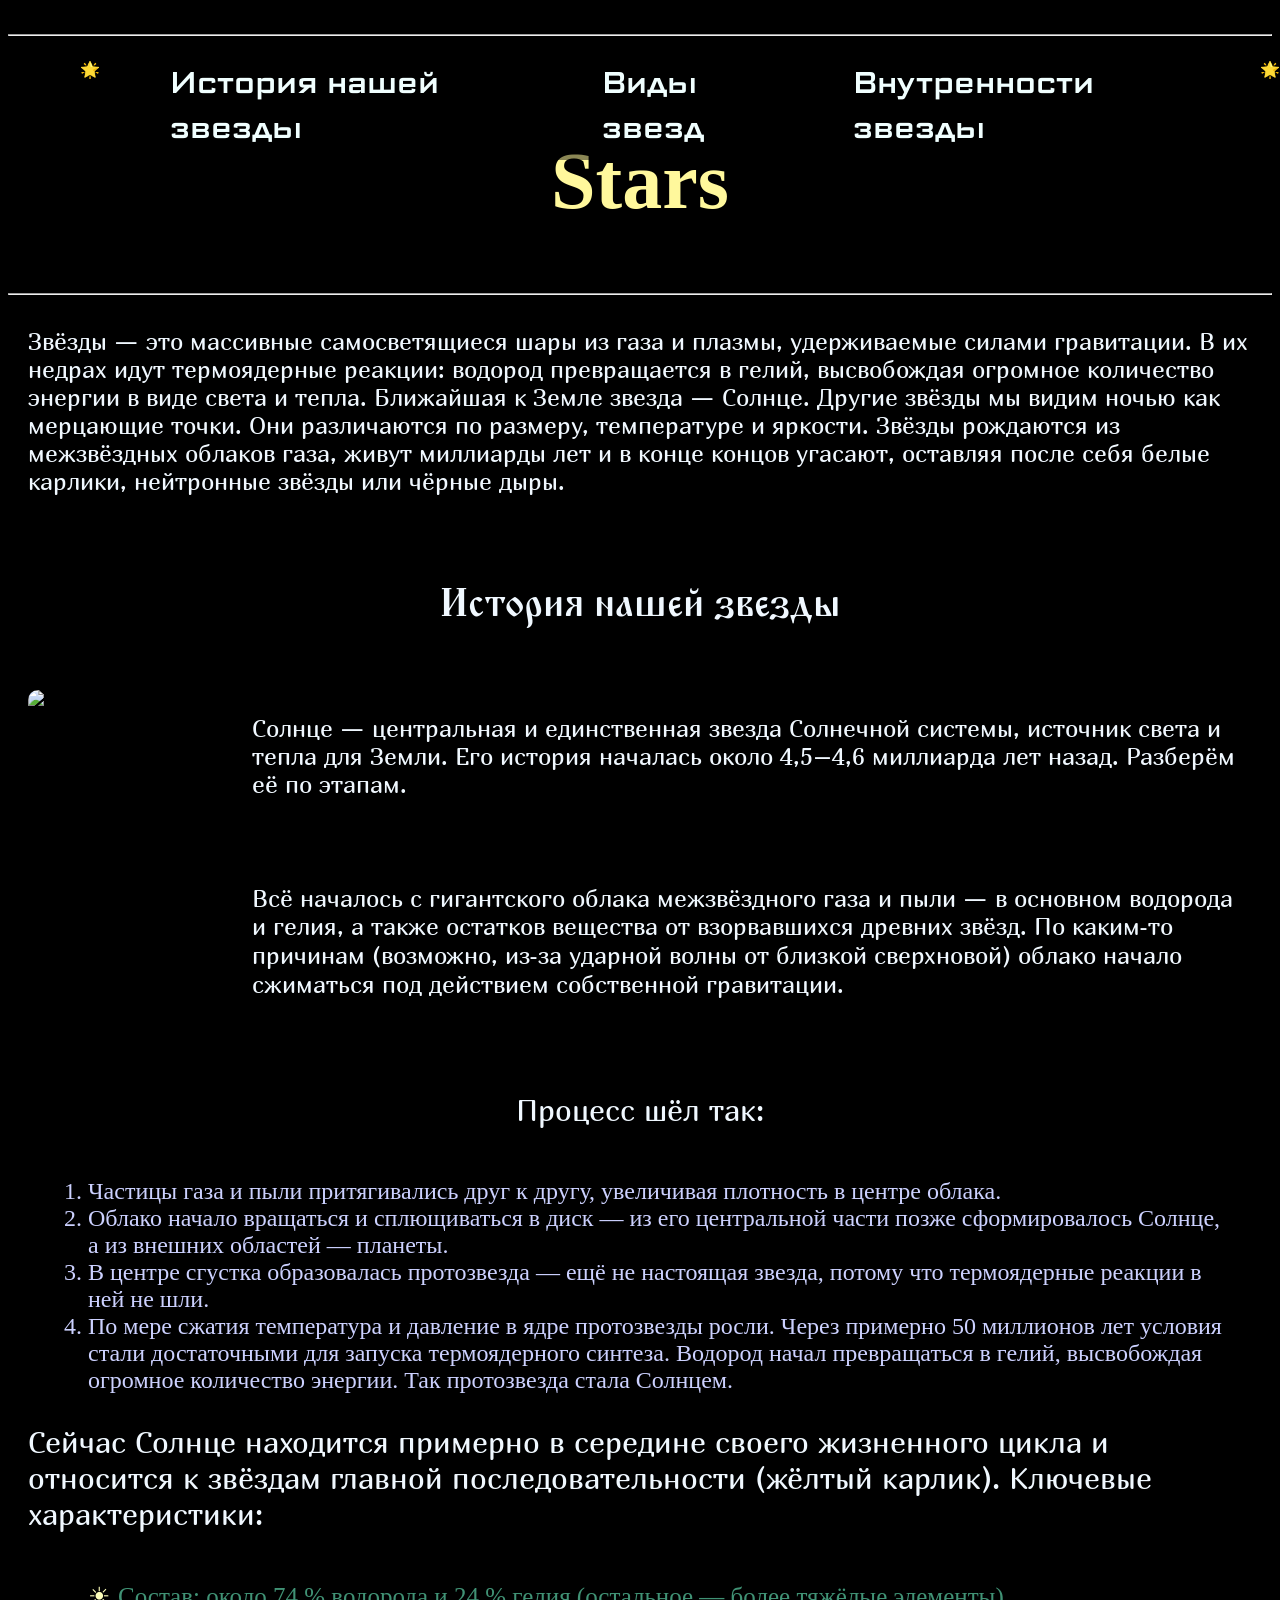
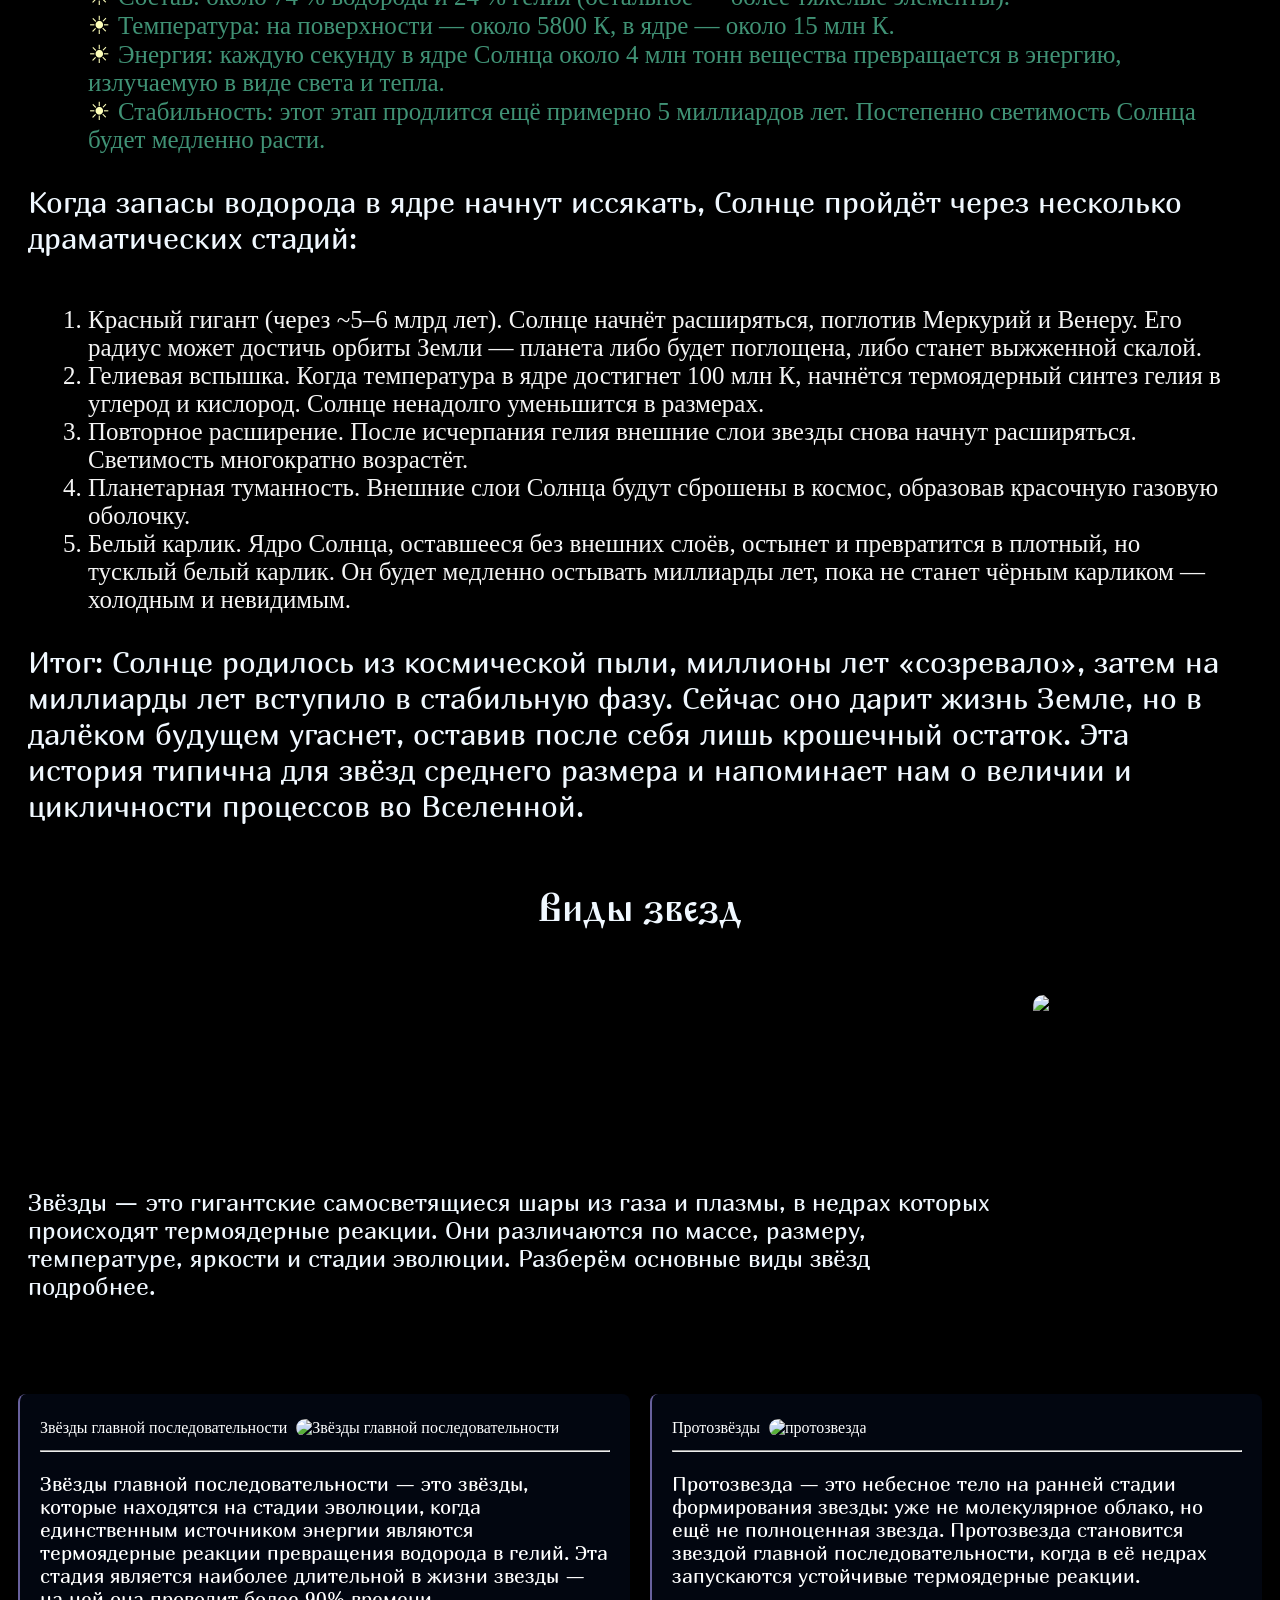
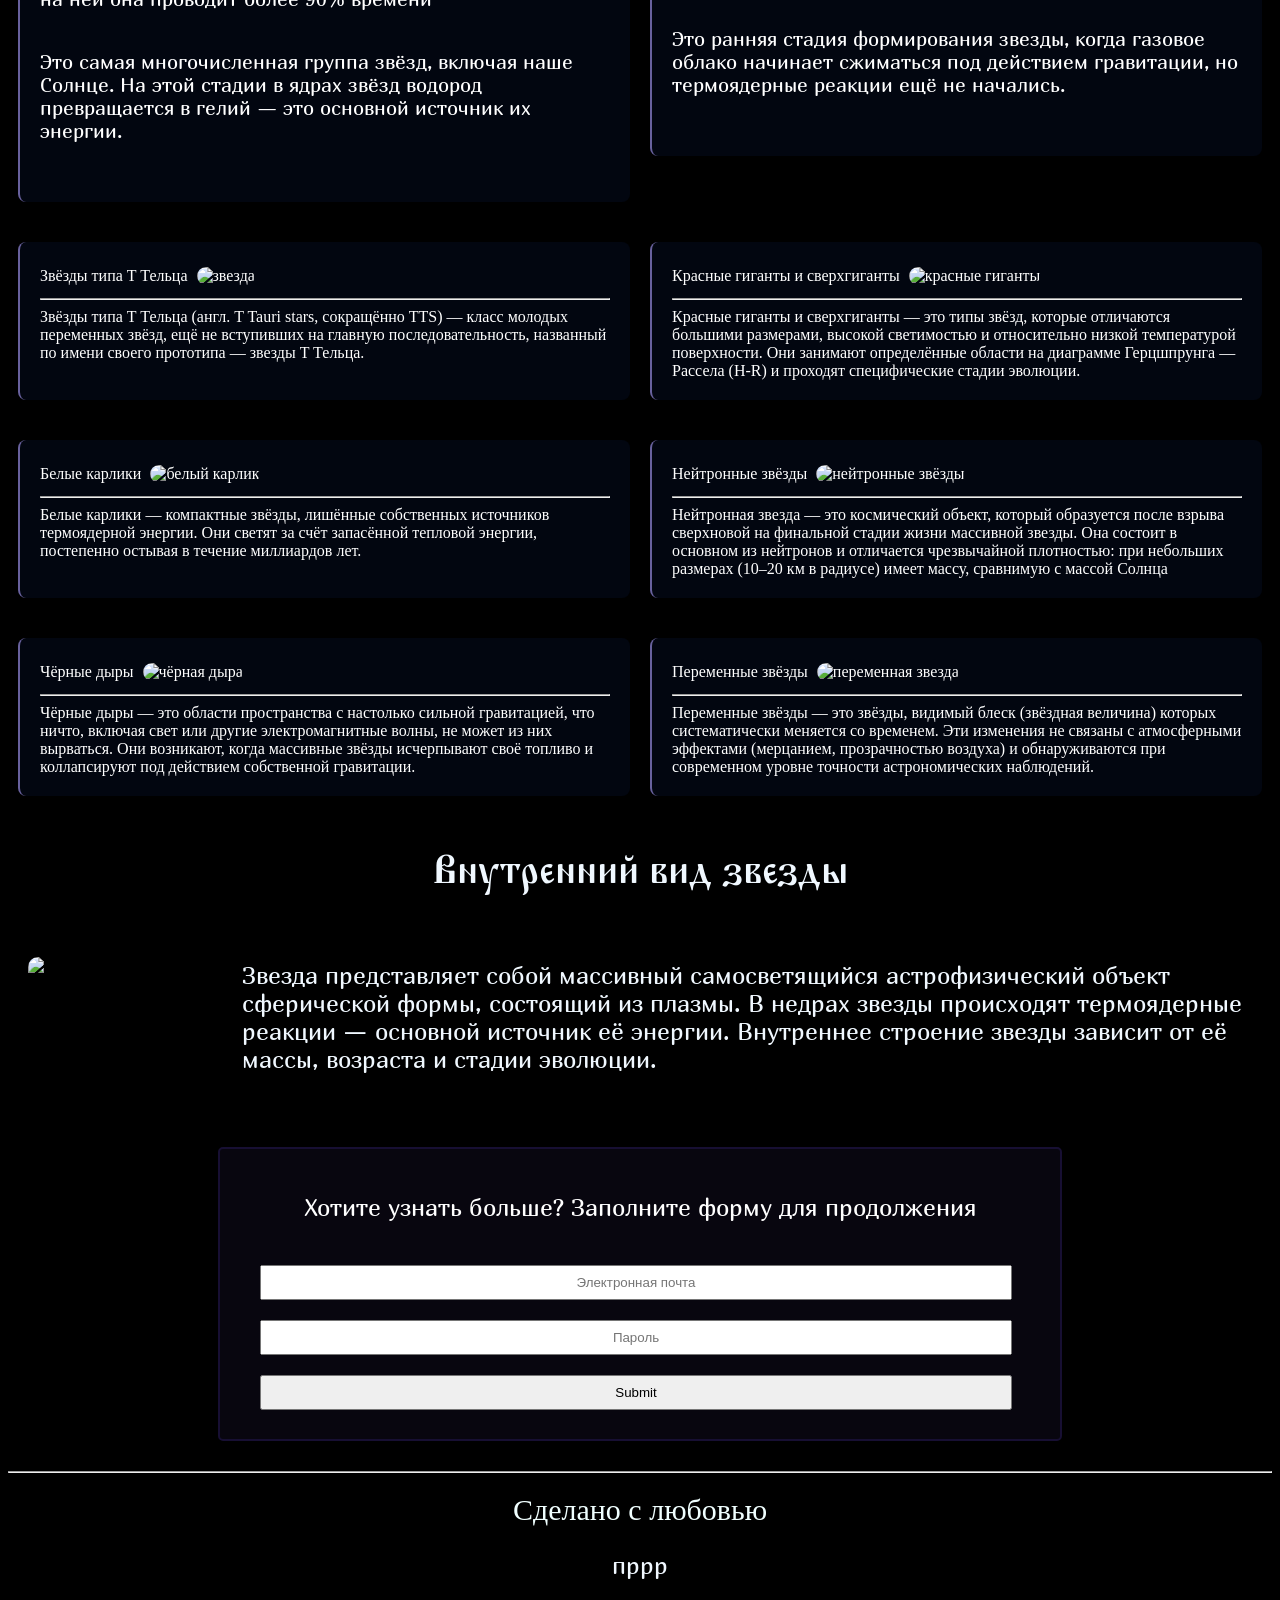
==== index.html @ 6078e0d6 "Add files via upload" ====
<!DOCTYPE html>
<html lang="en">
<head>
    <meta charset="UTF-8">
    <meta name="viewport" content="width=device-width, initial-scale=1.0">
    <title>Stars</title>
    <link rel="stylesheet" href="style.css">
</head>
<body>
    <canvas id="stars"></canvas> /*создание фона(графика)*/
    <header>
            
            <div>
                
                
                <nav>
                <ul class="ul">
                    <li class="kl">
                      <a href="#history">История нашей звезды</a>
                    </li>
                    <li class="kl">
                        <a href="#vidi">Виды звезд</a>
                    </li>
                    <li class="kl">
                         <a href="#vnitru">Внутренности звезды</a>
                    </li>
                </ul>
                </nav>

            </div>
            
            <hr>

        </header>

    <main>
        <h2>Stars</h2>
        <hr>

        <div class="qwe">
            <p>Звёзды — это массивные самосветящиеся шары из газа и плазмы, удерживаемые силами гравитации. В их недрах идут термоядерные реакции: водород превращается в гелий, высвобождая огромное количество энергии в виде света и тепла. Ближайшая к Земле звезда — Солнце. Другие звёзды мы видим ночью как мерцающие точки. Они различаются по размеру, температуре и яркости. Звёзды рождаются из межзвёздных облаков газа, живут миллиарды лет и в конце концов угасают, оставляя после себя белые карлики, нейтронные звёзды или чёрные дыры.

            </p>
        </div>
        <h3 id="history">История нашей звезды</h3>
        <section >
            
                <img class="immg" src="C:\Users\Nastya_R\OneDrive\Desktop\.vscode\html444\15.05.2026\HhCAy1S5aWrT5e75SsNeDAeFYhlKkajiqe4t4muRTNCoE-Ly6YGvQNkZab-iYZTN1pRWCbXhPPBl9dnaajM_gAIA.jpg" alt="история звезды">
            <div class="vv">
                <p >Солнце — центральная и единственная звезда Солнечной системы, источник света и тепла для Земли. Его история началась около 4,5–4,6 миллиарда лет назад. Разберём её по этапам.</p> 
            <br>
                <p>
                Всё началось с гигантского облака межзвёздного газа и пыли — в основном водорода и гелия, а также остатков вещества от взорвавшихся древних звёзд. По каким‑то причинам (возможно, из‑за ударной волны от близкой сверхновой) облако начало сжиматься под действием собственной гравитации.
            </p>
            </div>
                 
    </div>
            
            
        </section>
        
         <p class="text">Процесс шёл так:</p>
        <div class="bot">
       
        <ol class="bot">
            <li>Частицы газа и пыли притягивались друг к другу, увеличивая плотность в центре облака.</li>
            <li>Облако начало вращаться и сплющиваться в диск — из его центральной части позже сформировалось Солнце, а из внешних областей — планеты.</li>
            <li>В центре сгустка образовалась протозвезда — ещё не настоящая звезда, потому что термоядерные реакции в ней не шли.</li>
            <li>По мере сжатия температура и давление в ядре протозвезды росли. Через примерно 50 миллионов лет условия стали достаточными для запуска термоядерного синтеза. Водород начал превращаться в гелий, высвобождая огромное количество энергии. Так протозвезда стала Солнцем.</li>
        </ol>
        
        </div>
        <div class="ot">
            <p class="text">
            Сейчас Солнце находится примерно в середине своего жизненного цикла и относится к звёздам главной последовательности (жёлтый карлик). Ключевые характеристики:
        </p>
        <ol class="ot">
            <li class="cx">Состав: около 74 % водорода и 24 % гелия (остальное — более тяжёлые элементы).</li>
            <li class="cx">Температура: на поверхности — около 5800 К, в ядре — около 15 млн К.</li>
            <li class="cx">Энергия: каждую секунду в ядре Солнца около 4 млн тонн вещества превращается в энергию, излучаемую в виде света и тепла.</li>
            <li class="cx">Стабильность: этот этап продлится ещё примерно 5 миллиардов лет. Постепенно светимость Солнца будет медленно расти.</li>
        </ol>
        </div>
        <div class="bot">
            <p class="text">Когда запасы водорода в ядре начнут иссякать, Солнце пройдёт через несколько драматических стадий:</p>
            <ol class="vvq">
                <li>Красный гигант (через ~5–6 млрд лет). Солнце начнёт расширяться, поглотив Меркурий и Венеру. Его радиус может достичь орбиты Земли — планета либо будет поглощена, либо станет выжженной скалой.</li>
                <li>Гелиевая вспышка. Когда температура в ядре достигнет 100 млн К, начнётся термоядерный синтез гелия в углерод и кислород. Солнце ненадолго уменьшится в размерах.</li>
                <li>Повторное расширение. После исчерпания гелия внешние слои звезды снова начнут расширяться. Светимость многократно возрастёт.</li>
                <li>Планетарная туманность. Внешние слои Солнца будут сброшены в космос, образовав красочную газовую оболочку.</li>
                <li>Белый карлик. Ядро Солнца, оставшееся без внешних слоёв, остынет и превратится в плотный, но тусклый белый карлик. Он будет медленно остывать миллиарды лет, пока не станет чёрным карликом — холодным и невидимым.</li>
            </ol>
            <p class="text">
                Итог: Солнце родилось из космической пыли, миллионы лет «созревало», затем на миллиарды лет вступило в стабильную фазу. Сейчас оно дарит жизнь Земле, но в далёком будущем угаснет, оставив после себя лишь крошечный остаток. Эта история типична для звёзд среднего размера и напоминает нам о величии и цикличности процессов во Вселенной.


            </p>
        </div>


        <h3 id="vidi">Виды звезд</h3>
       <section class="vidi">
            
            
            <img class="immg" src="C:\Users\Nastya_R\OneDrive\Desktop\.vscode\html444\15.05.2026\st-cwGMs-y8lwxAkReZ5l7MgXN73DmB_UHMWxn1ynZtU_pWa02-79vNBhhojcEEcJgRnqFVhazSw2-3B9vxQGWKD.jpg" alt="Виды звезд">
            <div class="vv">
            <p class="text2">
                Звёзды — это гигантские самосветящиеся шары из газа и плазмы, в недрах которых происходят термоядерные реакции. Они различаются по массе, размеру, температуре, яркости и стадии эволюции. Разберём основные виды звёзд подробнее.
            </p>
            </div>

       </section>
       <div>
        <div class="cards-container1">
    
        <div class="card1">
            Звёзды главной последовательности
            <img class="newimg" src="C:\Users\Nastya_R\OneDrive\Desktop\.vscode\html444\15.05.2026\_jFVwFk_FoMHQPAwfWNSrD5jE-RiOVs38egLt9uvmN2_lkDOd2melkweviQ5ipuPYYGZ6PzoWhEr7eBJ7XUIlQDN.jpg" alt="Звёзды главной последовательности">
            <br> <hr>
            <p class="car">Звёзды главной последовательности — это звёзды, которые находятся на стадии эволюции, когда единственным источником энергии являются термоядерные реакции превращения водорода в гелий. Эта стадия является наиболее длительной в жизни звезды — на ней она проводит более 90% времени</p>
            <p class="car">Это самая многочисленная группа звёзд, включая наше Солнце. На этой стадии в ядрах звёзд водород превращается в гелий — это основной источник их энергии.</p>


        </div>
        <div class="card1">
            Протозвёзды
            <img class="newimg" src="C:\Users\Nastya_R\OneDrive\Desktop\.vscode\html444\15.05.2026\KG-KD09asZzVBwgWKDp4Ikq3ABTZqd1jUu5FXukxus-j1uJ_1QXL9iGOLRXtCxqMXEbtx-0W4mrHbXnkJmtSqLgE.jpg" alt="протозвезда">
             <br> <hr>
             <p class="car">Протозвезда — это небесное тело на ранней стадии формирования звезды: уже не молекулярное облако, но ещё не полноценная звезда. Протозвезда становится звездой главной последовательности, когда в её недрах запускаются устойчивые термоядерные реакции.</p>
            <p class="car">Это ранняя стадия формирования звезды, когда газовое облако начинает сжиматься под действием гравитации, но термоядерные реакции ещё не начались.</p>
        </div>
        
        
        

       </div>
       <div class="cards-container2">
        <div class="card2">
          Звёзды типа T Тельца
          <img class="newimg2" src="C:\Users\Nastya_R\OneDrive\Desktop\.vscode\html444\15.05.2026\W2SGbA1Y1uQBvrpEEEn0NTRlLTeXfCv5uP4Od1mR717fp5hdIC7OxcDDEEA5IDarpTutDfgAE5FDqMP7_vFkUO1U.jpg" alt="звезда">
            <br> <hr>
            Звёзды типа T Тельца (англ. T Tauri stars, сокращённо TTS) — класс молодых переменных звёзд, ещё не вступивших на главную последовательность, названный по имени своего прототипа — звезды T Тельца.

        </div>
         <div class="card2">
            Красные гиганты и сверхгиганты
            <img class="newimg2" src="C:\Users\Nastya_R\OneDrive\Desktop\.vscode\html444\15.05.2026\ElgtOARUM84dcflhwmj2lpYddc2DJKnj8_bKwoavaB4TQGeCgwqU-_B1W___aTNkYBCsntfZ85E8VI-wJX6csglR.jpg" alt="красные гиганты">
             <br> <hr>
            Красные гиганты и сверхгиганты — это типы звёзд, которые отличаются большими размерами, высокой светимостью и относительно низкой температурой поверхности. Они занимают определённые области на диаграмме Герцшпрунга — Рассела (H-R) и проходят специфические стадии эволюции.
        </div>

       </div>


       <div class="cards-container1">
       
        <div class="card3">
            Белые карлики
            <img class="newimg" src="C:\Users\Nastya_R\OneDrive\Desktop\.vscode\html444\15.05.2026\6tpMfCISxJOV6zYn40aKoOMwFL04auXRwM18BpUx6e3GqDL2s7LxtLSP7dMqZFVdiqmh4VyGSEZbc7IqMGI4ZS-n.jpg" alt="белый карлик">
             <br> <hr>
            Белые карлики — компактные звёзды, лишённые собственных источников термоядерной энергии. Они светят за счёт запасённой тепловой энергии, постепенно остывая в течение миллиардов лет.

        </div>
        <div class="card3">
            Нейтронные звёзды
            <img class="newimg" src="C:\Users\Nastya_R\OneDrive\Desktop\.vscode\html444\15.05.2026\Vg0ILqvw6b5Vk5XqcuOlAATKJuWRU4jRn1bPULViLRsu-yIhbllERxUY_Yg-6CGkVDIj985uNqgwho_-Y2XuPvKY.jpg" alt="нейтронные звёзды">
             <br> <hr>
             Нейтронная звезда — это космический объект, который образуется после взрыва сверхновой на финальной стадии жизни массивной звезды. Она состоит в основном из нейтронов и отличается чрезвычайной плотностью: при небольших размерах (10–20 км в радиусе) имеет массу, сравнимую с массой Солнца

        </div>
       
        </div>

       </div>


       <div class="cards-container1">

        <div class="card4">
           Чёрные дыры
           <img class="newimg" src="C:\Users\Nastya_R\OneDrive\Desktop\.vscode\html444\15.05.2026\_LwiJ4CLYxfXhBq3WSda83P41Xly4K7YlVuPB_zHpEm5rtkcaoagSpwN3hVACQ0_iMN4bqIcbZ7TdyZTkrfaKkjh.jpg" alt="чёрная дыра">
             <br> <hr>
                Чёрные дыры — это области пространства с настолько сильной гравитацией, что ничто, включая свет или другие электромагнитные волны, не может из них вырваться. Они возникают, когда массивные звёзды исчерпывают своё топливо и коллапсируют под действием собственной гравитации. 
        </div>

        <div class="card4">
           
             Переменные звёзды 
              <img class="newimg" src="C:\Users\Nastya_R\OneDrive\Desktop\.vscode\html444\15.05.2026\0LIQzasR1CyFiuinlO_ElJ6lDGzDLZNTjW8Ea-UfMUpT9sPJL4PFvEA1yI-SliuFNPnf3M1ARoFnIuhV5pRN4XCF.jpg" alt="переменная звезда">
              <br> <hr>
            Переменные звёзды — это звёзды, видимый блеск (звёздная величина) которых систематически меняется со временем. Эти изменения не связаны с атмосферными эффектами (мерцанием, прозрачностью воздуха) и обнаруживаются при современном уровне точности астрономических наблюдений.
        </div>

         
        

       </div>
       
       <h3 id="vnitru">Внутренний вид звезды</h3>
       <section>
          <img class="immg" src="C:\Users\Nastya_R\OneDrive\Desktop\.vscode\html444\15.05.2026\U2VvqVZE7hnRe0ABCAevWyYhGNCA9e4A7sefKvd7D7kwuxhjFmHPl0shvvzZiisPlnngNpGkgefvnpW3zGq6iZND.jpg" alt="Внутренности">
            <p >Звезда представляет собой массивный самосветящийся астрофизический объект сферической формы, состоящий из плазмы. В недрах звезды происходят термоядерные реакции — основной источник её энергии. Внутреннее строение звезды зависит от её массы, возраста и стадии эволюции.</p>
           


       </section>
       <div class="form">
        <p class="color">Хотите узнать больше? Заполните форму для продолжения</p>
        <input type="text" name="email" placeholder="Электронная почта">
        <input type="password" name="password" placeholder="Пароль">
        <input type="submit" name="otp" placeholder="Отправить">
       </div>
        <footer>
            <hr>
            <a class="vig" href="C:\Users\Nastya_R\OneDrive\Desktop\.vscode\html444\15.05.2026\404.html">Сделано с любовью</a>
            <p>пррр</p>
        </footer>
    </main>

</body>
---- style.css ----
@import url('https://fonts.googleapis.com/css2?family=Bellota:ital,wght@0,300;0,400;0,700;1,300;1,400;1,700&family=Marmelad&family=Monomakh&family=Rubik+Iso&family=Science+Gothic:wght@100..900&family=Special+Elite&family=Stalinist+One&display=swap');

.ul {
    display: flex;
    margin-left: 2.5%;
   padding-bottom: 10px;
    padding-top: 10px;
   gap: 70px;
    text-decoration: none;
    list-style-type: none;
    position: fixed;
    justify-content: center;
    background-color: rgba(0, 0, 0, 0.453);
    width: auto;
    border-radius: 14px;
    
}
ul::after {
    content: "🌟";  
 
}
ul::before {
    content: "🌟";  
 
}
   
    
   

h1 {
    color: rgb(255, 255, 255);
    padding: 5px 10px;
    background-color: rgb(0, 0, 0);
   
}
a {
    text-decoration: none;
    list-style-type: none;
    color: azure;
    font-size: 30px;
}
body {
    background-color: rgb(0, 0, 0);
}
body {
  /*background-image: url('https://i.pinimg.com/736x/0e/a2/89/0ea2891307212e5727c404a606b89f6a.jpg');
  /*без повторений*/
  background-size: cover;
   background-repeat: no-repeat;
  background-position: center;
}
header {
   background-color: rgb(0, 0, 0);
    height: auto;
  width: auto;
}
.kl {
    font-family: "Science Gothic", sans-serif;
  font-optical-sizing: auto;
  font-style: normal;
    gap: 10px;
    display: flex;
    justify-content: center;
}
hr {
    color: rgb(255, 255, 255);
}
a:hover {
    color: rgb(252, 255, 152);
    transform: scale(1.2);
    
}
a {
    transition: 0.75s;
}
#stars {
    position: fixed;
    background-color: black;
    z-index: -1;
}
p {
    color: aliceblue;
}
section {
    
    
    
    display: flex;
}
.immg {
    width: 50%;
  height: auto;
  margin: 20px;
  border-radius: 10px;
  border: 2px ;
}
html {
    scroll-behavior: smooth;
}  
h2 {
    margin-top: 100px;
    color: rgb(255, 248, 156);
    justify-content: center;
    display: flex;
    font-size: 80px;
}
.qwe {
   
    display: flex;
    justify-content: center;
    padding-left: 20px;
    padding-right: 20px;
}
.form {
    
     width: 800px;           
    margin: 30px auto;    
    background-color: #1d173746;
    border-radius: 5px;
    border: 2px solid #170f33;
    padding: 20px; 
    height: 250px;
    
}
input:focus {
    background-color: #fffdd7;
    transition: 0.5s;
}
.color {
    color: rgb(255, 255, 255);
}
input {
    text-align: center;
    margin: 10px;
    width: 94%;               
    padding: 8px;
    box-sizing: border-box;
    color: black;
}
p {
    display: flex;
    justify-content: center;
   font-family: "Marmelad", sans-serif;
  font-weight: 400;
  font-style: normal;
   font-size: 24px;
   padding-bottom: 20px;
}
h3 {
    color: aliceblue;
    display: flex;
    justify-content: center;
     font-family: "Monomakh", system-ui;
  font-weight: 400;
  font-style: normal;
  font-size: 40px;
}
input {
    display: flex;
    justify-content: center;
    margin: 20px;
}
input .otp {
    display: flex;
    justify-content: center;
}
ol {
    color: aliceblue;
     font-size: 24px;
}
.vv {
    display: inline;
    padding: 10px;
    margin: 10px;
    
}
.bot {
    
    margin: 20px;
    color: rgb(204, 209, 255);
}
.ot {
    margin: 20px;
    color: rgb(204, 209, 255);
    text-decoration: none;
    list-style-type: none;
    font-size: 25px;

}
.cx::before {
 content: "☀";  
  margin-right: 8px;  
  color: #feffba;  

}
.cx {
    color: #409275;
    font-size: 25px;
}
.vig {
    display: flex;
    justify-content: center;
    margin: 20px;
}
.vidi {
    display: flex;
    flex-direction: row-reverse;
}

.vvq {
    margin: 20px;
    color: rgb(244, 244, 244);
    
    font-size: 25px;
}
.text {
    font-size: 30px;
}
.text2 {
    margin-top: 20%;
}
.cards-container1 {
    display: flex;
    width: 100%;
    justify-content: center;
      margin-top: 20px;
       margin-bottom: 20px;
      
}

.cards-container2 {
    display: flex;
    width: auto;
    justify-content: center;
   
    width: 100%;
    height: 10%;
    margin-top: 20px;
       margin-bottom: 20px;
}

.newimg {
    width: 99%;
    height: 65%;
    border-radius: 14px;
    margin: 5px;
}
.newimg2 {
    width: 99%;
    height: auto;
    border-radius: 14px;
    margin: 5px;
}
.car {
    color: white;
    font-size: 20px;
}
.card1 {
    color: rgb(255, 255, 255);
   width: 100%;
   height: 60%;
  margin: 10px 10px;
  padding: 20px;
  background: #06102c61;
  border-radius: 8px;
  border-left: 2px solid rgba(159, 146, 233, 0.652);
  box-shadow: 0 2px 5px rgba(0,0,0,0.1);
}
.card2 {
    color: rgb(255, 255, 255);
   width: 100%;
   height: auto;
  margin: 10px 10px;
  padding: 20px;
  background: #06102c61;
  border-radius: 8px;
  border-left: 2px solid rgba(159, 146, 233, 0.652);
  box-shadow: 0 2px 5px rgba(0,0,0,0.1);
}
.card3 {
    color: rgb(255, 255, 255);
   width: 100%;
   height: auto;
  margin: 10px 10px;
  padding: 20px;
  background: #06102c61;
  border-radius: 8px;
  border-left: 2px solid rgba(159, 146, 233, 0.652);
  box-shadow: 0 2px 5px rgba(0,0,0,0.1);
}
.card4 {
    color: rgb(255, 255, 255);
   width: 100%;
   height: auto;
  margin: 10px 10px;
  padding: 20px;
  background: #06102c61;
  border-radius: 8px;
  border-left: 2px solid rgba(159, 146, 233, 0.652);
  box-shadow: 0 2px 5px rgba(0,0,0,0.1);
}
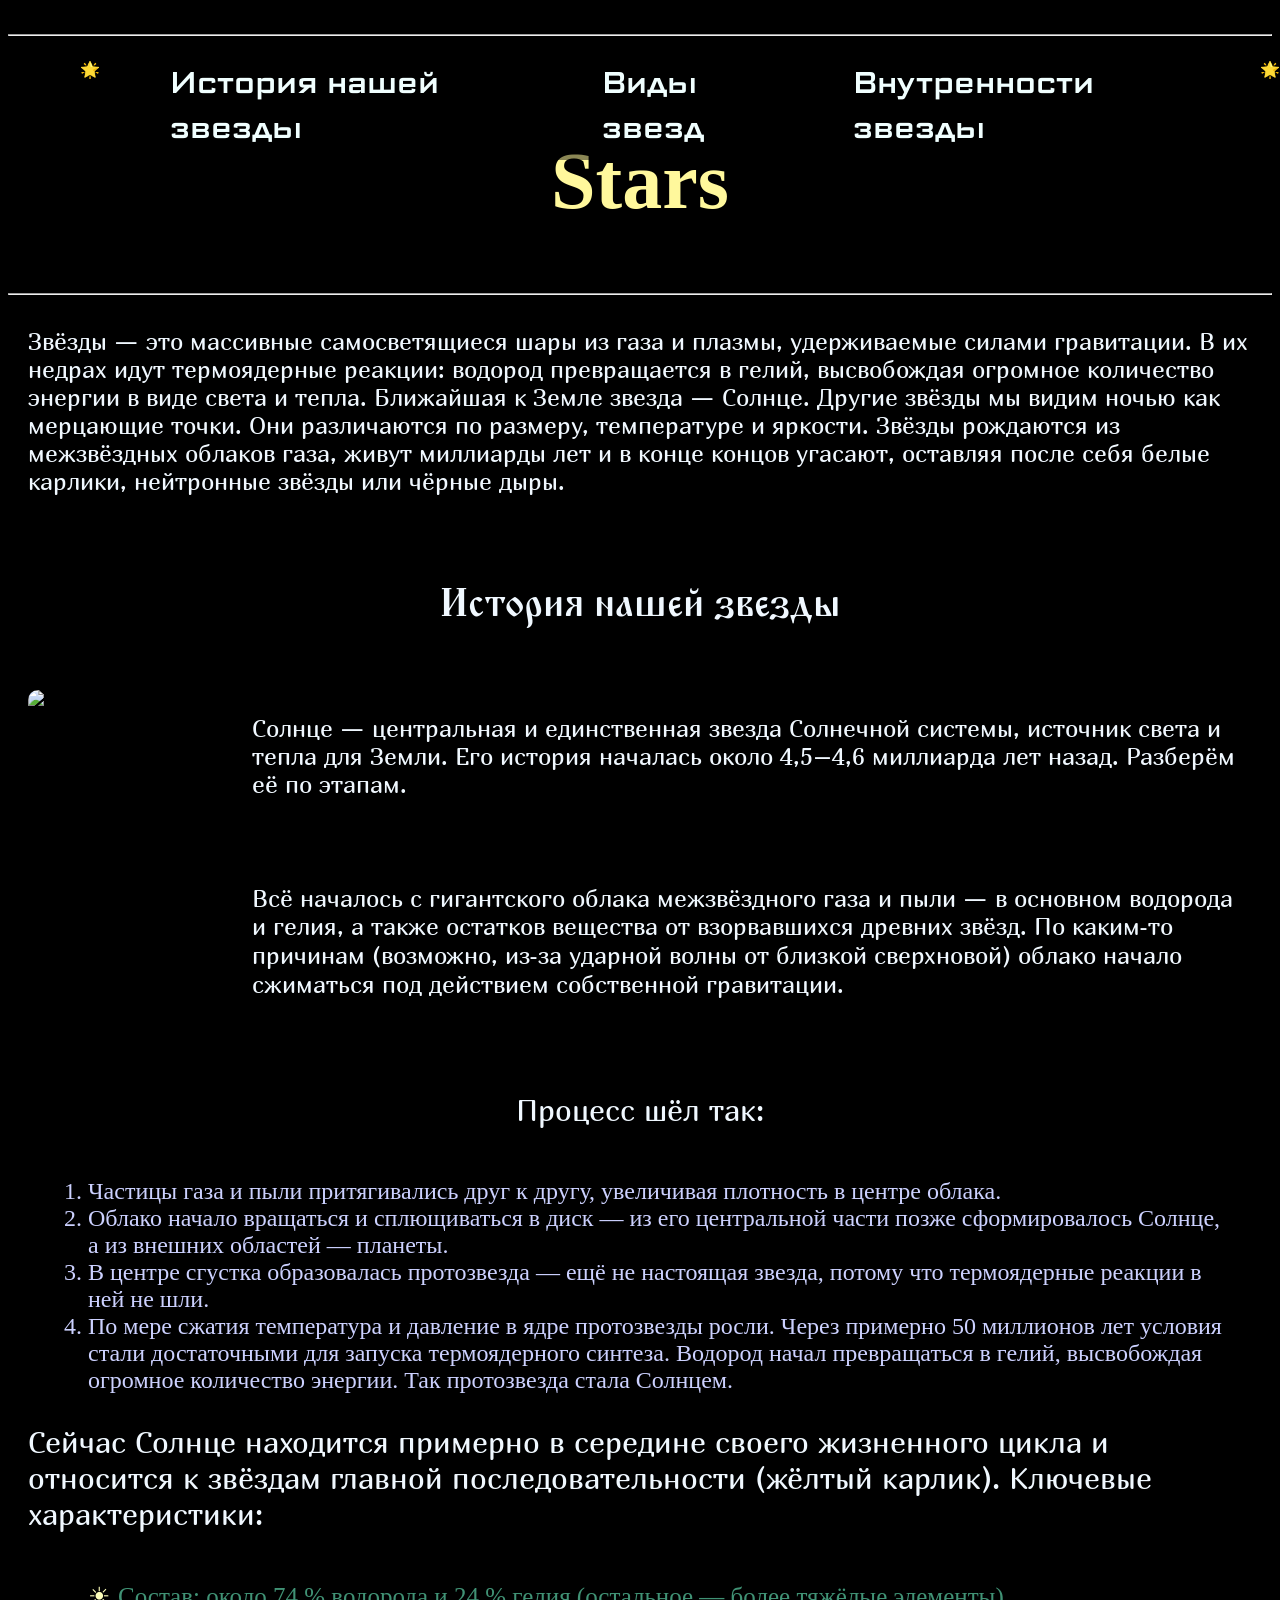
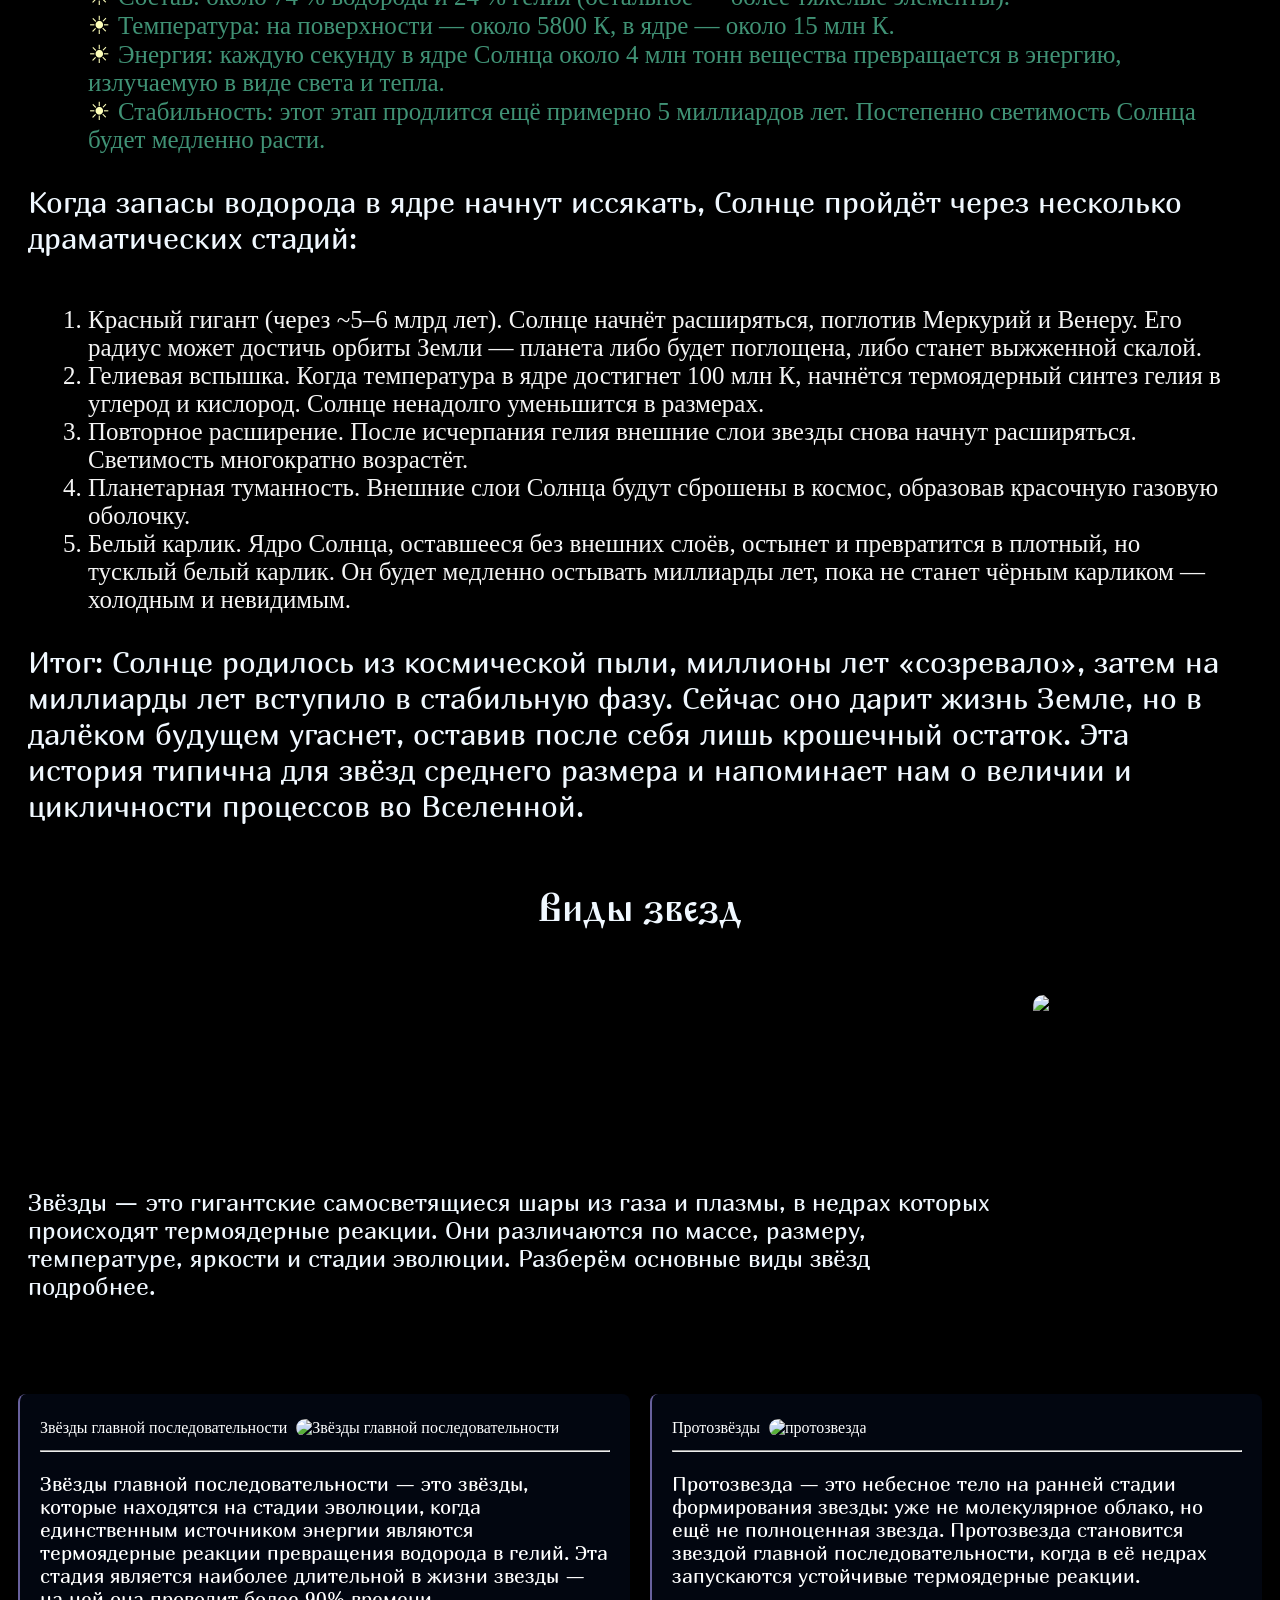
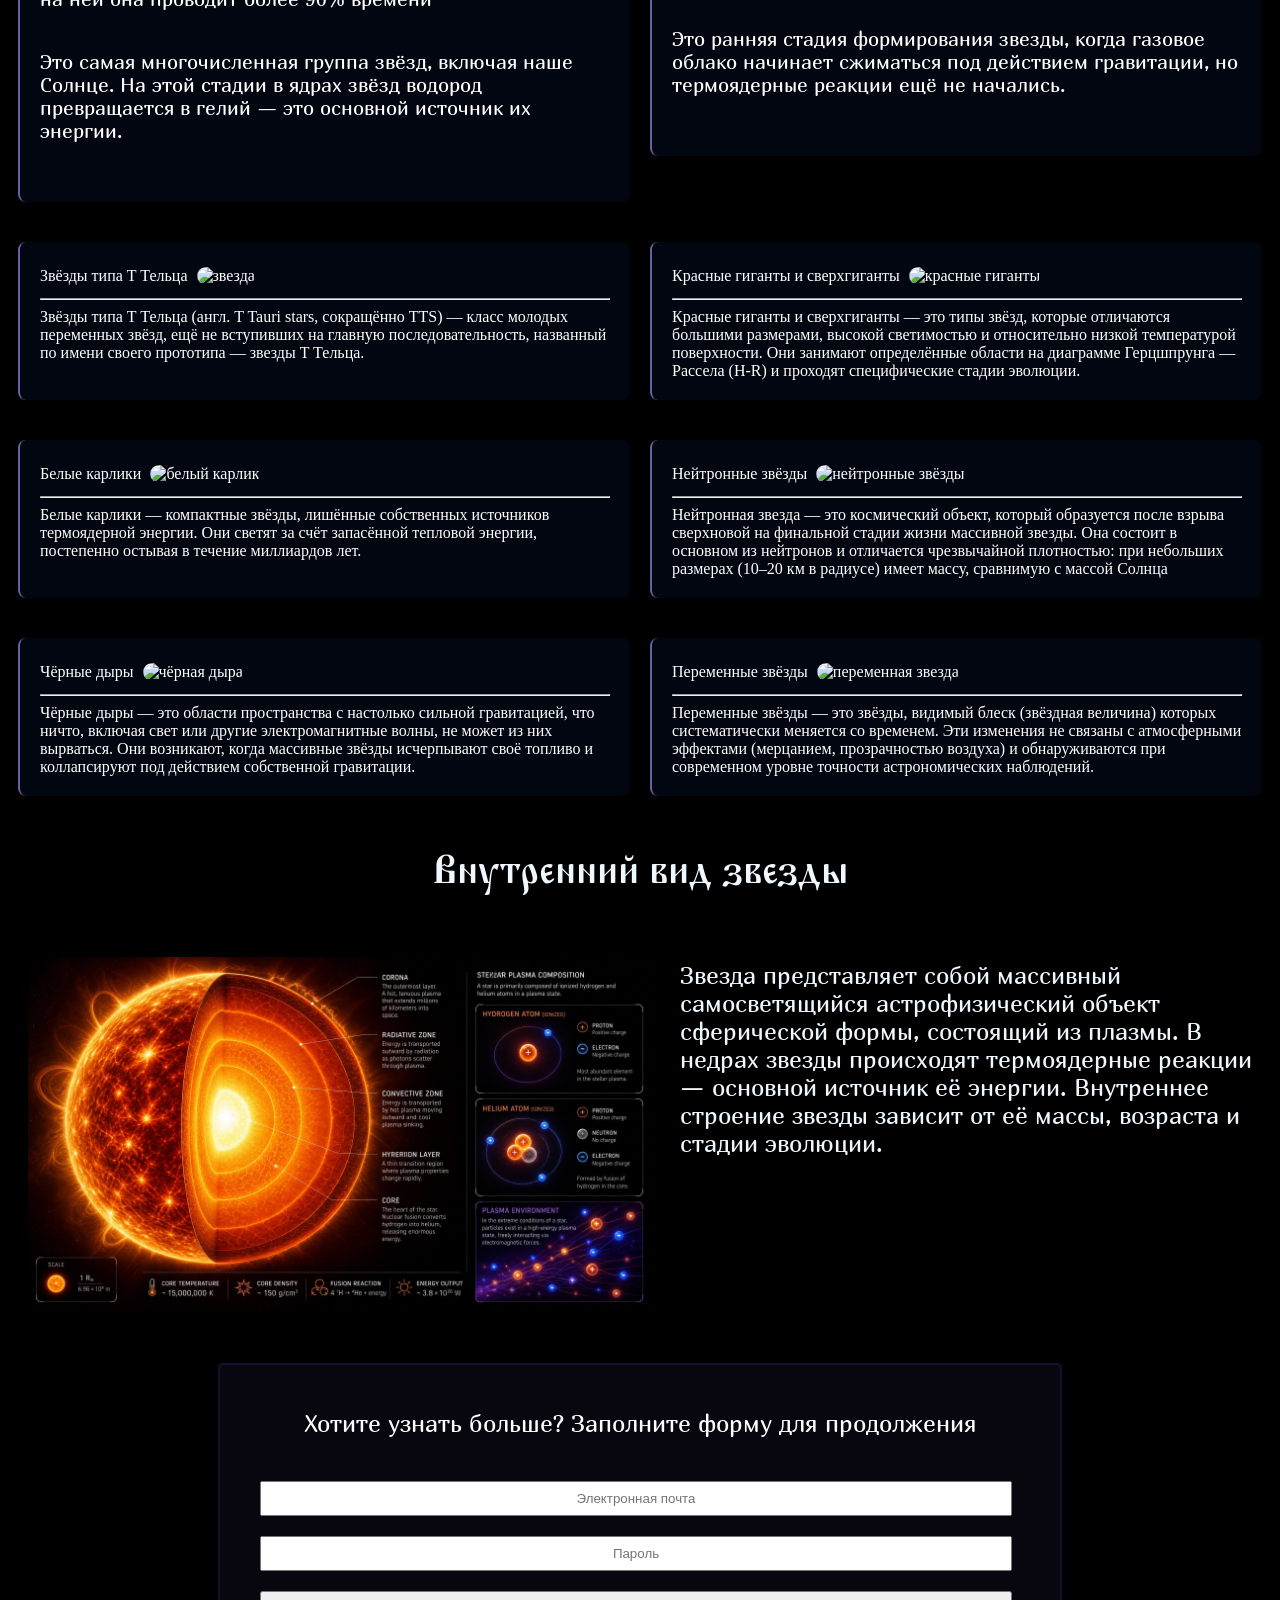
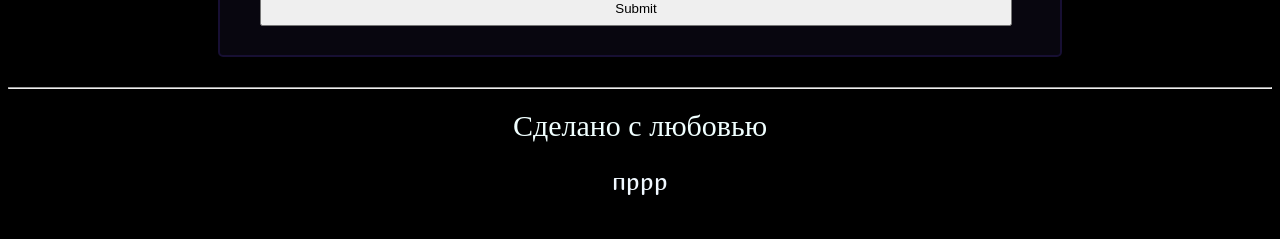
==== commit 8be38b8a: "Update index.html" ====
--- a/index.html
+++ b/index.html
@@ -198,7 +198,7 @@
        
        <h3 id="vnitru">Внутренний вид звезды</h3>
        <section>
-          <img class="immg" src="C:\Users\Nastya_R\OneDrive\Desktop\.vscode\html444\15.05.2026\U2VvqVZE7hnRe0ABCAevWyYhGNCA9e4A7sefKvd7D7kwuxhjFmHPl0shvvzZiisPlnngNpGkgefvnpW3zGq6iZND.jpg" alt="Внутренности">
+          <img class="immg" src="U2VvqVZE7hnRe0ABCAevWyYhGNCA9e4A7sefKvd7D7kwuxhjFmHPl0shvvzZiisPlnngNpGkgefvnpW3zGq6iZND.jpg" alt="Внутренности">
             <p >Звезда представляет собой массивный самосветящийся астрофизический объект сферической формы, состоящий из плазмы. В недрах звезды происходят термоядерные реакции — основной источник её энергии. Внутреннее строение звезды зависит от её массы, возраста и стадии эволюции.</p>
            
 
@@ -217,4 +217,4 @@
         </footer>
     </main>
 
-</body>+</body>
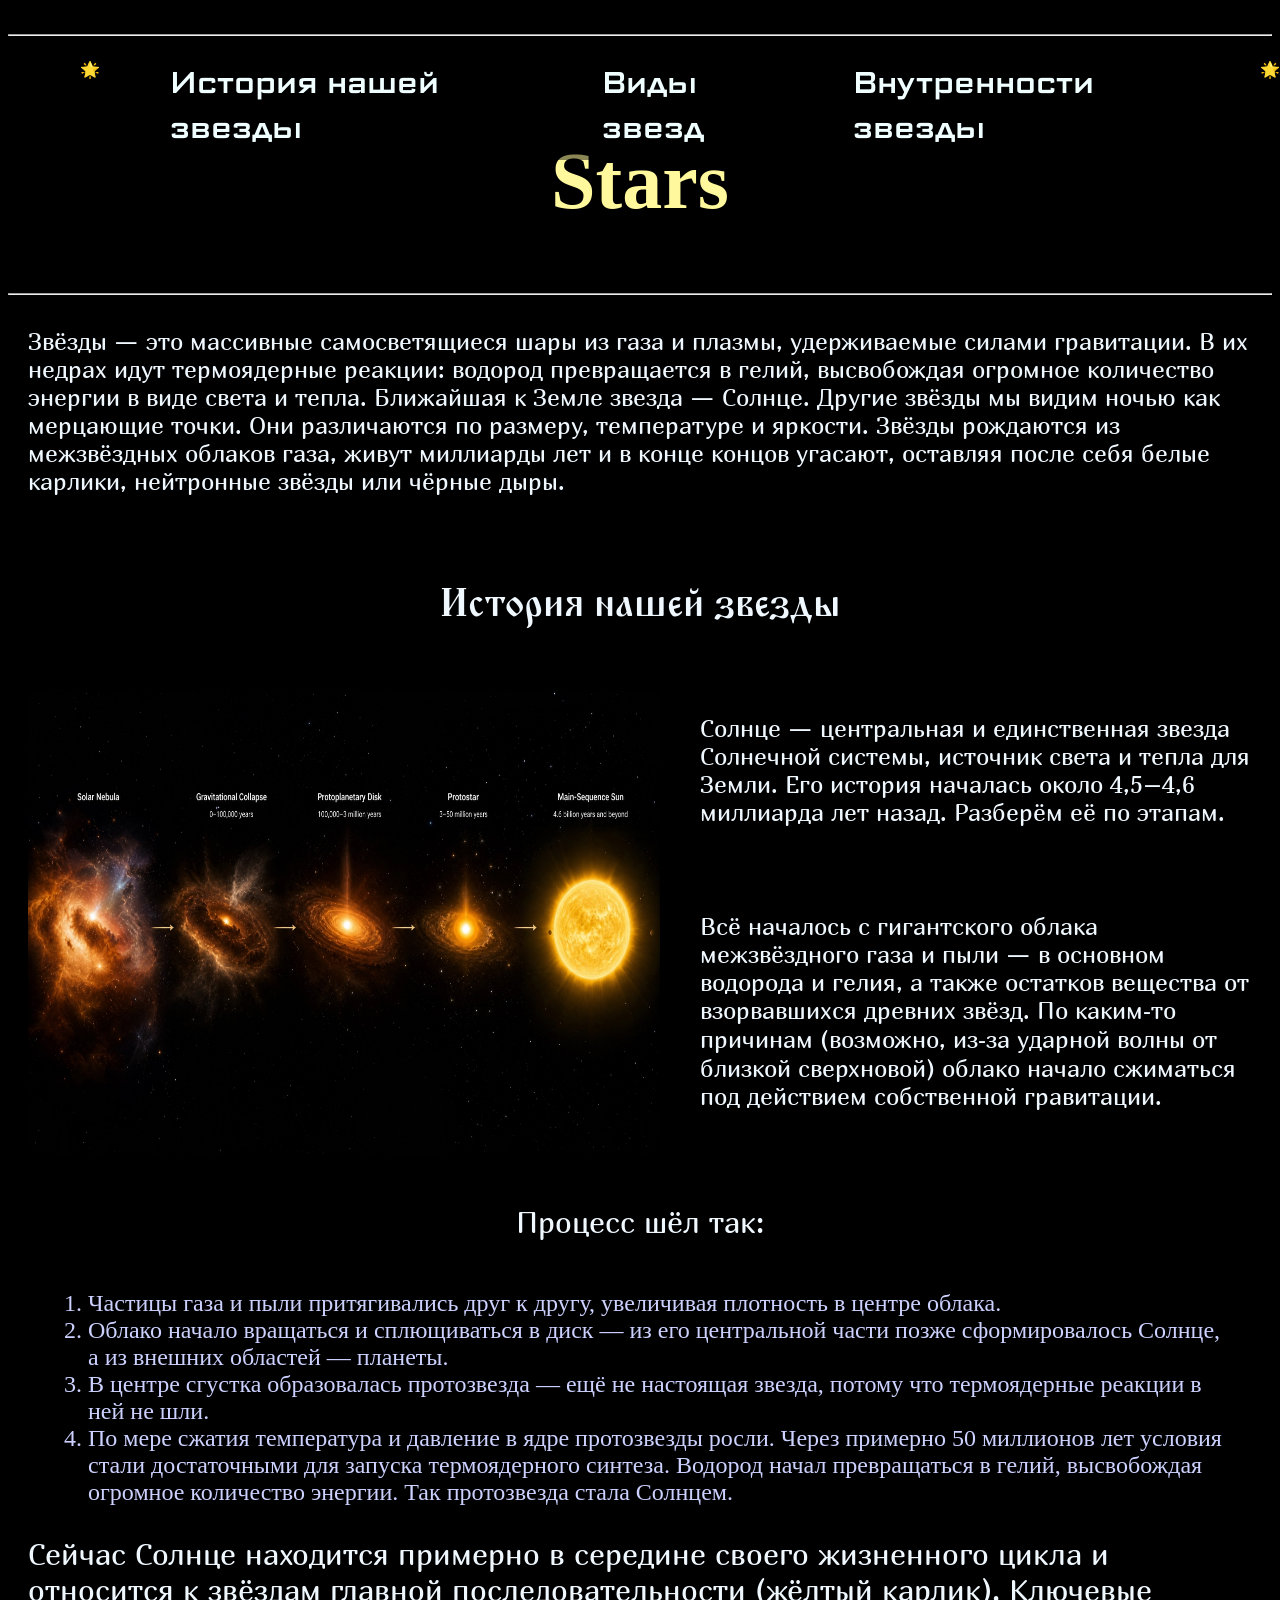
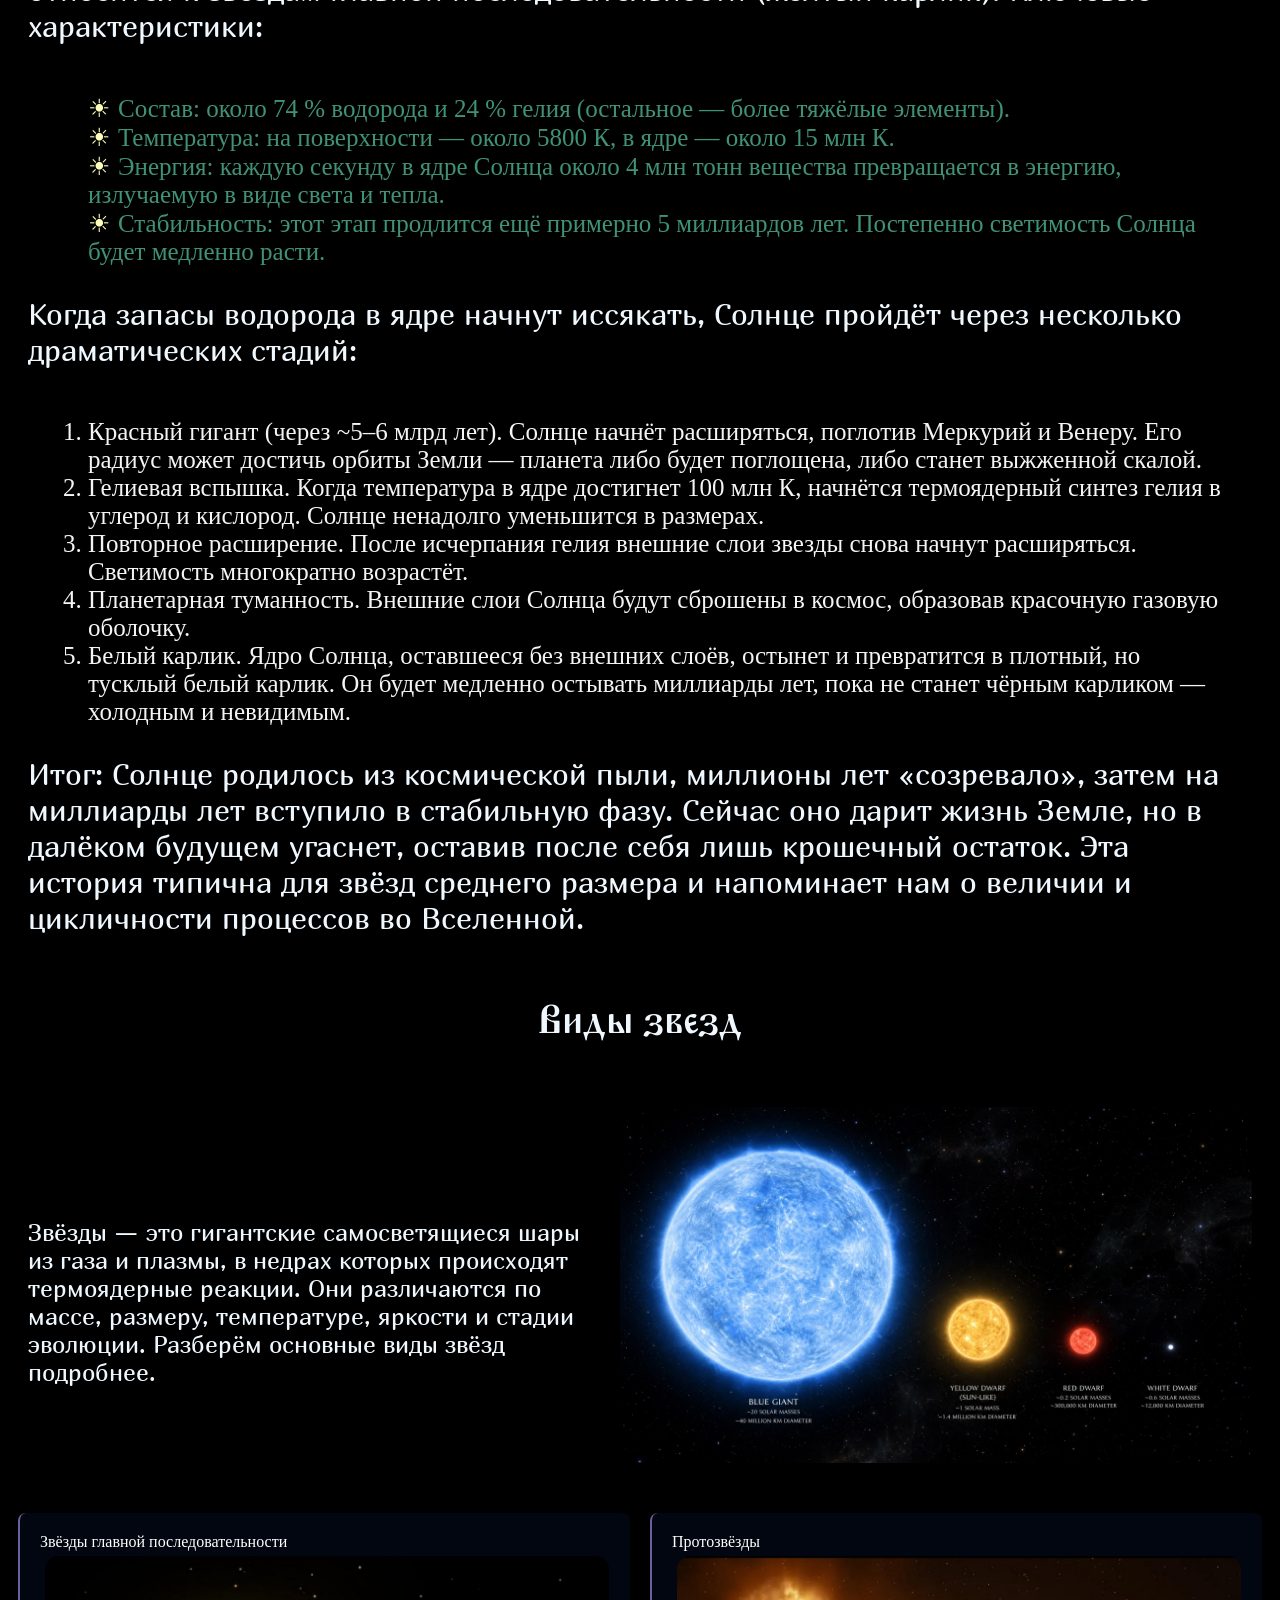
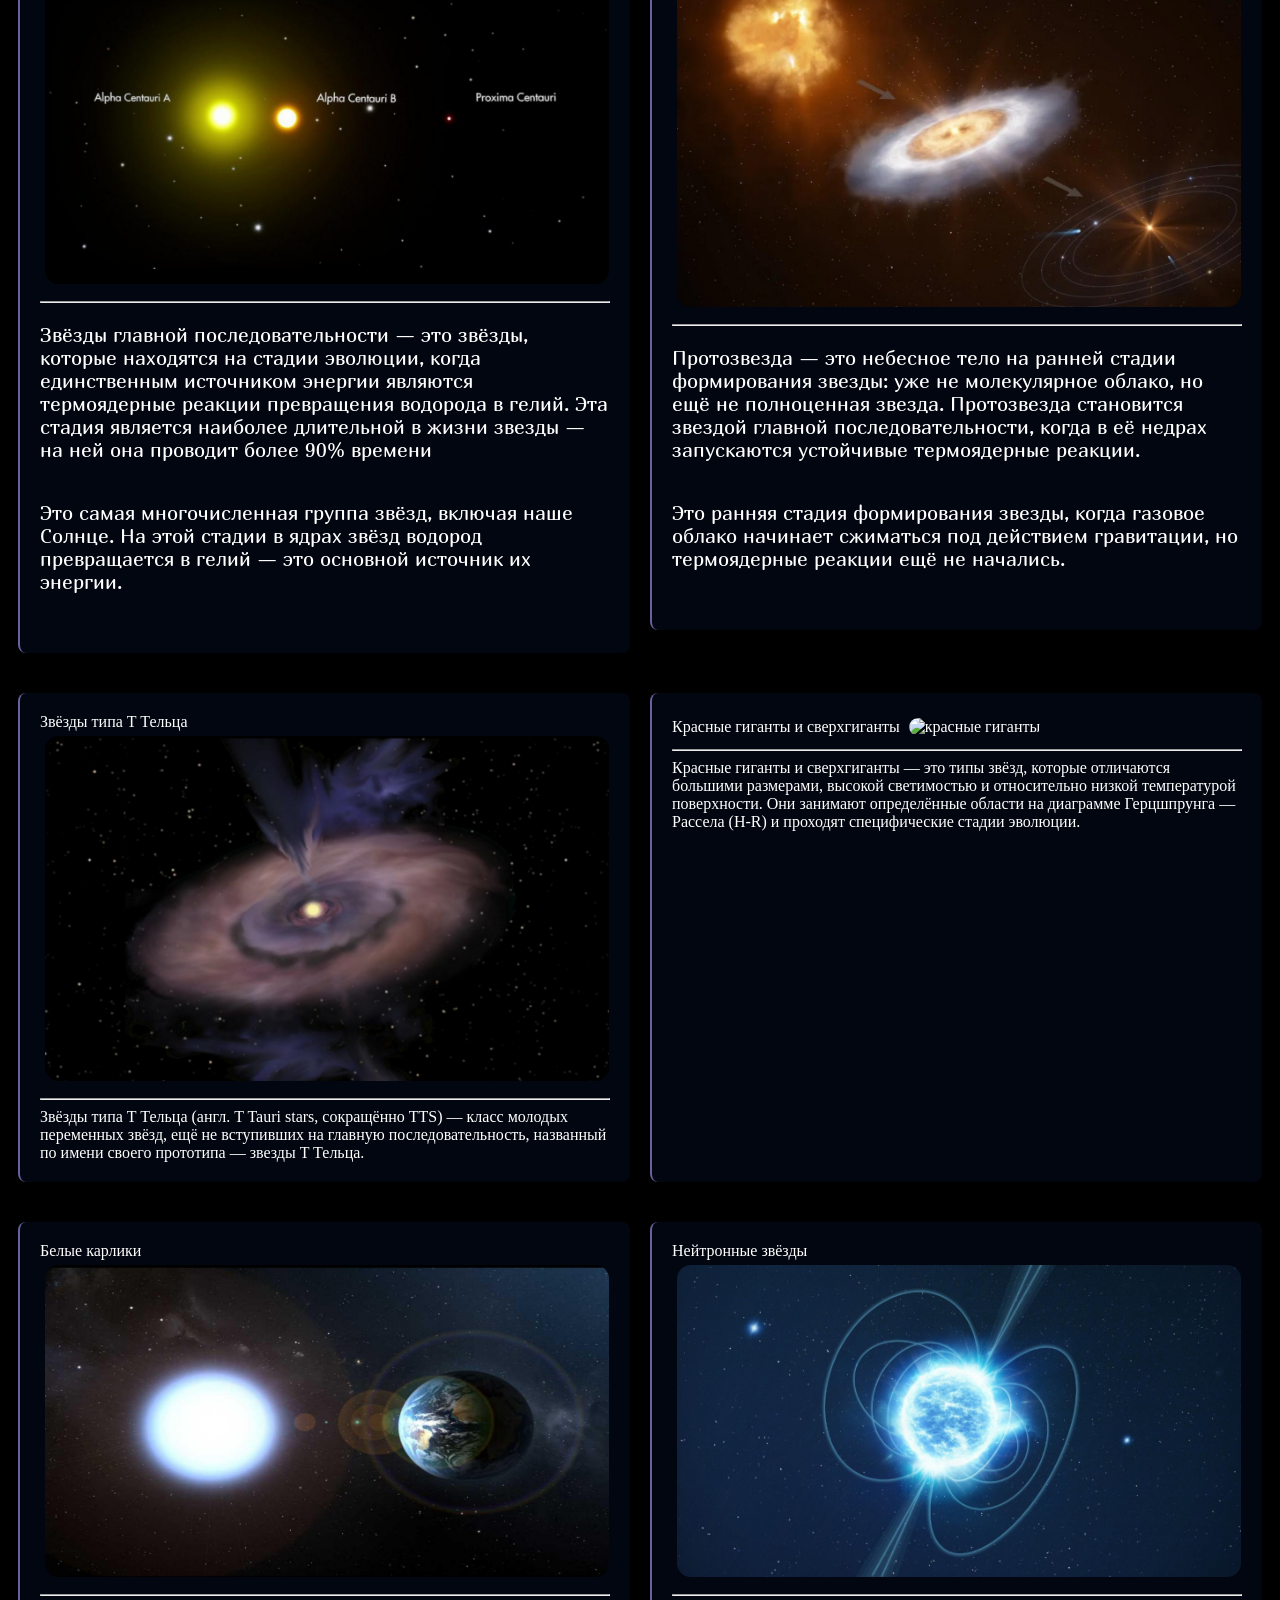
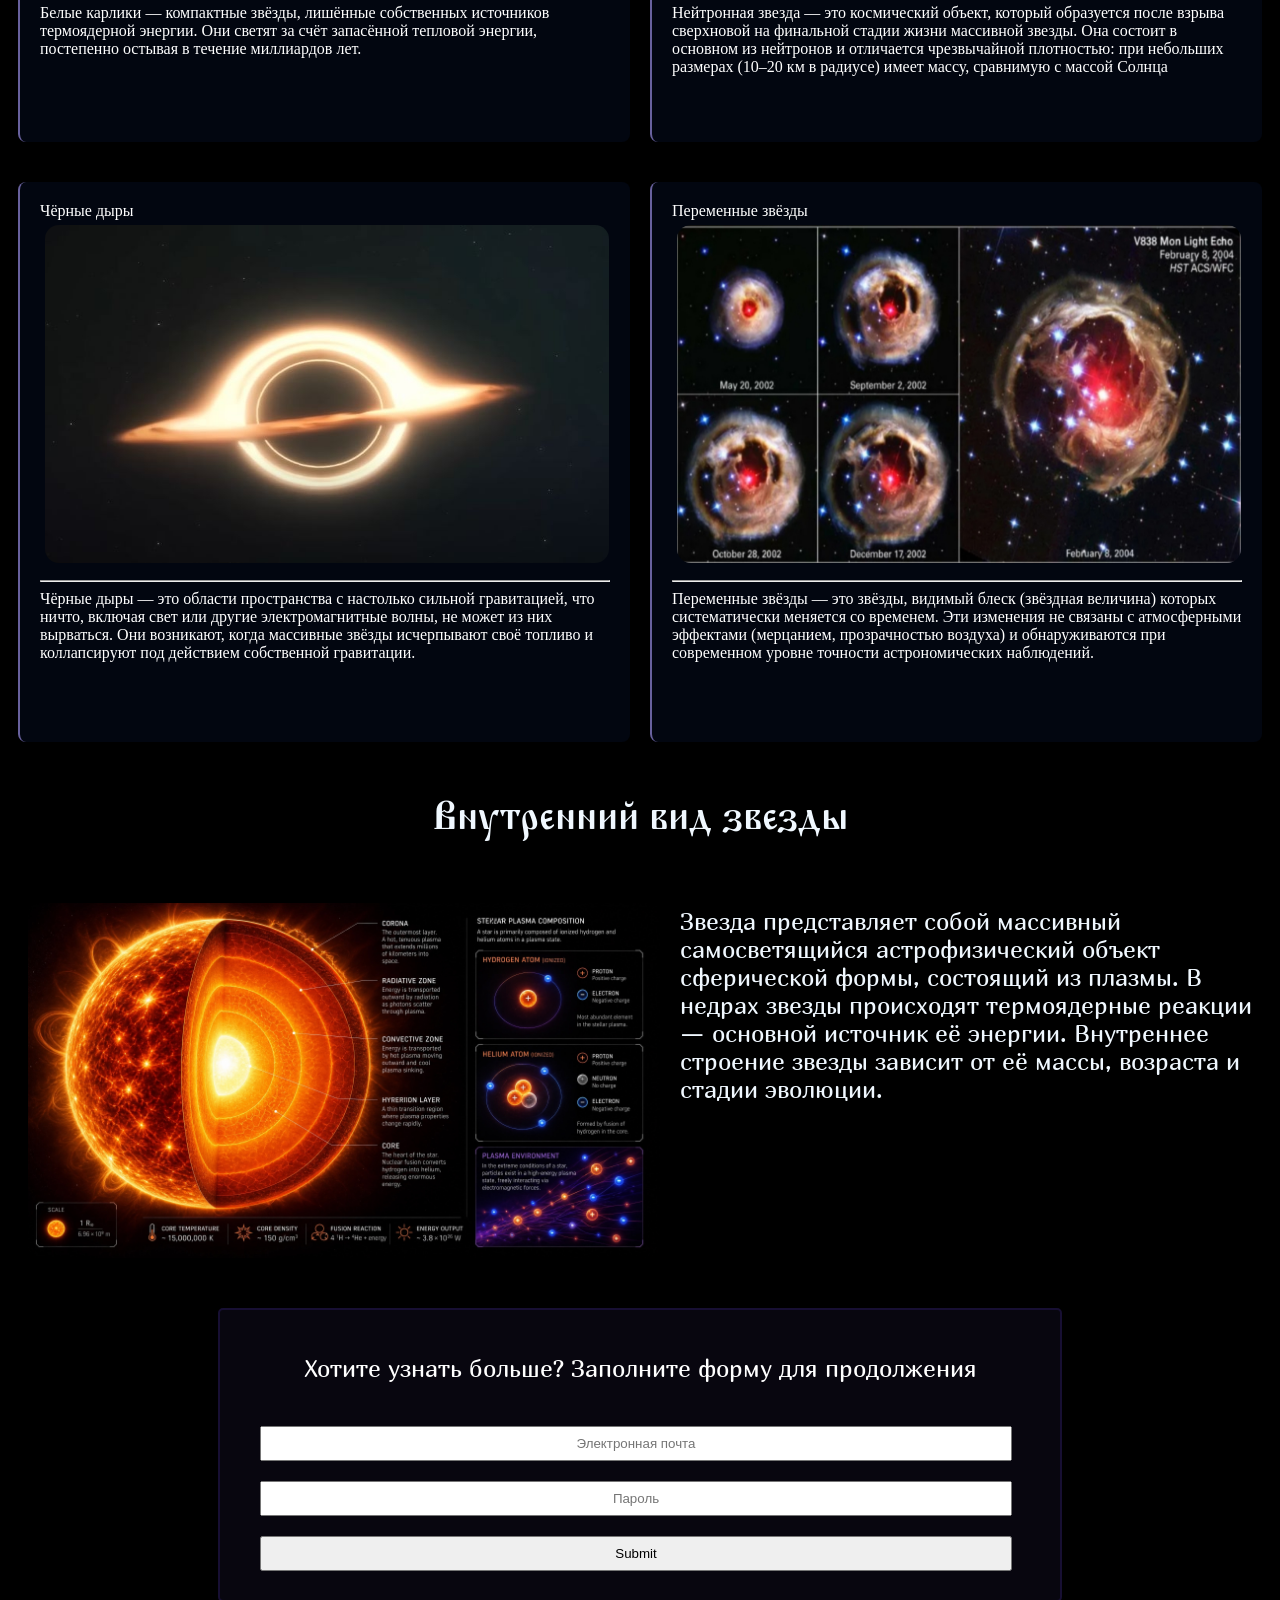
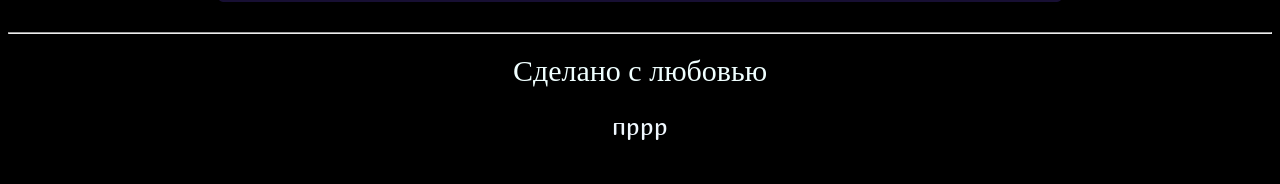
==== commit 91d1a942: "Update index.html" ====
--- a/index.html
+++ b/index.html
@@ -45,7 +45,7 @@
         <h3 id="history">История нашей звезды</h3>
         <section >
             
-                <img class="immg" src="C:\Users\Nastya_R\OneDrive\Desktop\.vscode\html444\15.05.2026\HhCAy1S5aWrT5e75SsNeDAeFYhlKkajiqe4t4muRTNCoE-Ly6YGvQNkZab-iYZTN1pRWCbXhPPBl9dnaajM_gAIA.jpg" alt="история звезды">
+                <img class="immg" src="HhCAy1S5aWrT5e75SsNeDAeFYhlKkajiqe4t4muRTNCoE-Ly6YGvQNkZab-iYZTN1pRWCbXhPPBl9dnaajM_gAIA.jpg" alt="история звезды">
             <div class="vv">
                 <p >Солнце — центральная и единственная звезда Солнечной системы, источник света и тепла для Земли. Его история началась около 4,5–4,6 миллиарда лет назад. Разберём её по этапам.</p> 
             <br>
@@ -102,7 +102,7 @@
        <section class="vidi">
             
             
-            <img class="immg" src="C:\Users\Nastya_R\OneDrive\Desktop\.vscode\html444\15.05.2026\st-cwGMs-y8lwxAkReZ5l7MgXN73DmB_UHMWxn1ynZtU_pWa02-79vNBhhojcEEcJgRnqFVhazSw2-3B9vxQGWKD.jpg" alt="Виды звезд">
+            <img class="immg" src="st-cwGMs-y8lwxAkReZ5l7MgXN73DmB_UHMWxn1ynZtU_pWa02-79vNBhhojcEEcJgRnqFVhazSw2-3B9vxQGWKD.jpg" alt="Виды звезд">
             <div class="vv">
             <p class="text2">
                 Звёзды — это гигантские самосветящиеся шары из газа и плазмы, в недрах которых происходят термоядерные реакции. Они различаются по массе, размеру, температуре, яркости и стадии эволюции. Разберём основные виды звёзд подробнее.
@@ -115,7 +115,7 @@
     
         <div class="card1">
             Звёзды главной последовательности
-            <img class="newimg" src="C:\Users\Nastya_R\OneDrive\Desktop\.vscode\html444\15.05.2026\_jFVwFk_FoMHQPAwfWNSrD5jE-RiOVs38egLt9uvmN2_lkDOd2melkweviQ5ipuPYYGZ6PzoWhEr7eBJ7XUIlQDN.jpg" alt="Звёзды главной последовательности">
+            <img class="newimg" src="_jFVwFk_FoMHQPAwfWNSrD5jE-RiOVs38egLt9uvmN2_lkDOd2melkweviQ5ipuPYYGZ6PzoWhEr7eBJ7XUIlQDN.jpg" alt="Звёзды главной последовательности">
             <br> <hr>
             <p class="car">Звёзды главной последовательности — это звёзды, которые находятся на стадии эволюции, когда единственным источником энергии являются термоядерные реакции превращения водорода в гелий. Эта стадия является наиболее длительной в жизни звезды — на ней она проводит более 90% времени</p>
             <p class="car">Это самая многочисленная группа звёзд, включая наше Солнце. На этой стадии в ядрах звёзд водород превращается в гелий — это основной источник их энергии.</p>
@@ -124,7 +124,7 @@
         </div>
         <div class="card1">
             Протозвёзды
-            <img class="newimg" src="C:\Users\Nastya_R\OneDrive\Desktop\.vscode\html444\15.05.2026\KG-KD09asZzVBwgWKDp4Ikq3ABTZqd1jUu5FXukxus-j1uJ_1QXL9iGOLRXtCxqMXEbtx-0W4mrHbXnkJmtSqLgE.jpg" alt="протозвезда">
+            <img class="newimg" src="KG-KD09asZzVBwgWKDp4Ikq3ABTZqd1jUu5FXukxus-j1uJ_1QXL9iGOLRXtCxqMXEbtx-0W4mrHbXnkJmtSqLgE.jpg" alt="протозвезда">
              <br> <hr>
              <p class="car">Протозвезда — это небесное тело на ранней стадии формирования звезды: уже не молекулярное облако, но ещё не полноценная звезда. Протозвезда становится звездой главной последовательности, когда в её недрах запускаются устойчивые термоядерные реакции.</p>
             <p class="car">Это ранняя стадия формирования звезды, когда газовое облако начинает сжиматься под действием гравитации, но термоядерные реакции ещё не начались.</p>
@@ -137,14 +137,14 @@
        <div class="cards-container2">
         <div class="card2">
           Звёзды типа T Тельца
-          <img class="newimg2" src="C:\Users\Nastya_R\OneDrive\Desktop\.vscode\html444\15.05.2026\W2SGbA1Y1uQBvrpEEEn0NTRlLTeXfCv5uP4Od1mR717fp5hdIC7OxcDDEEA5IDarpTutDfgAE5FDqMP7_vFkUO1U.jpg" alt="звезда">
+          <img class="newimg2" src="W2SGbA1Y1uQBvrpEEEn0NTRlLTeXfCv5uP4Od1mR717fp5hdIC7OxcDDEEA5IDarpTutDfgAE5FDqMP7_vFkUO1U.jpg" alt="звезда">
             <br> <hr>
             Звёзды типа T Тельца (англ. T Tauri stars, сокращённо TTS) — класс молодых переменных звёзд, ещё не вступивших на главную последовательность, названный по имени своего прототипа — звезды T Тельца.
 
         </div>
          <div class="card2">
             Красные гиганты и сверхгиганты
-            <img class="newimg2" src="C:\Users\Nastya_R\OneDrive\Desktop\.vscode\html444\15.05.2026\ElgtOARUM84dcflhwmj2lpYddc2DJKnj8_bKwoavaB4TQGeCgwqU-_B1W___aTNkYBCsntfZ85E8VI-wJX6csglR.jpg" alt="красные гиганты">
+            <img class="newimg2" src=ElgtOARUM84dcflhwmj2lpYddc2DJKnj8_bKwoavaB4TQGeCgwqU-_B1W___aTNkYBCsntfZ85E8VI-wJX6csglR.jpg" alt="красные гиганты">
              <br> <hr>
             Красные гиганты и сверхгиганты — это типы звёзд, которые отличаются большими размерами, высокой светимостью и относительно низкой температурой поверхности. Они занимают определённые области на диаграмме Герцшпрунга — Рассела (H-R) и проходят специфические стадии эволюции.
         </div>
@@ -156,14 +156,14 @@
        
         <div class="card3">
             Белые карлики
-            <img class="newimg" src="C:\Users\Nastya_R\OneDrive\Desktop\.vscode\html444\15.05.2026\6tpMfCISxJOV6zYn40aKoOMwFL04auXRwM18BpUx6e3GqDL2s7LxtLSP7dMqZFVdiqmh4VyGSEZbc7IqMGI4ZS-n.jpg" alt="белый карлик">
+            <img class="newimg" src="6tpMfCISxJOV6zYn40aKoOMwFL04auXRwM18BpUx6e3GqDL2s7LxtLSP7dMqZFVdiqmh4VyGSEZbc7IqMGI4ZS-n.jpg" alt="белый карлик">
              <br> <hr>
             Белые карлики — компактные звёзды, лишённые собственных источников термоядерной энергии. Они светят за счёт запасённой тепловой энергии, постепенно остывая в течение миллиардов лет.
 
         </div>
         <div class="card3">
             Нейтронные звёзды
-            <img class="newimg" src="C:\Users\Nastya_R\OneDrive\Desktop\.vscode\html444\15.05.2026\Vg0ILqvw6b5Vk5XqcuOlAATKJuWRU4jRn1bPULViLRsu-yIhbllERxUY_Yg-6CGkVDIj985uNqgwho_-Y2XuPvKY.jpg" alt="нейтронные звёзды">
+            <img class="newimg" src="Vg0ILqvw6b5Vk5XqcuOlAATKJuWRU4jRn1bPULViLRsu-yIhbllERxUY_Yg-6CGkVDIj985uNqgwho_-Y2XuPvKY.jpg" alt="нейтронные звёзды">
              <br> <hr>
              Нейтронная звезда — это космический объект, который образуется после взрыва сверхновой на финальной стадии жизни массивной звезды. Она состоит в основном из нейтронов и отличается чрезвычайной плотностью: при небольших размерах (10–20 км в радиусе) имеет массу, сравнимую с массой Солнца
 
@@ -178,7 +178,7 @@
 
         <div class="card4">
            Чёрные дыры
-           <img class="newimg" src="C:\Users\Nastya_R\OneDrive\Desktop\.vscode\html444\15.05.2026\_LwiJ4CLYxfXhBq3WSda83P41Xly4K7YlVuPB_zHpEm5rtkcaoagSpwN3hVACQ0_iMN4bqIcbZ7TdyZTkrfaKkjh.jpg" alt="чёрная дыра">
+           <img class="newimg" src="_LwiJ4CLYxfXhBq3WSda83P41Xly4K7YlVuPB_zHpEm5rtkcaoagSpwN3hVACQ0_iMN4bqIcbZ7TdyZTkrfaKkjh.jpg" alt="чёрная дыра">
              <br> <hr>
                 Чёрные дыры — это области пространства с настолько сильной гравитацией, что ничто, включая свет или другие электромагнитные волны, не может из них вырваться. Они возникают, когда массивные звёзды исчерпывают своё топливо и коллапсируют под действием собственной гравитации. 
         </div>
@@ -186,7 +186,7 @@
         <div class="card4">
            
              Переменные звёзды 
-              <img class="newimg" src="C:\Users\Nastya_R\OneDrive\Desktop\.vscode\html444\15.05.2026\0LIQzasR1CyFiuinlO_ElJ6lDGzDLZNTjW8Ea-UfMUpT9sPJL4PFvEA1yI-SliuFNPnf3M1ARoFnIuhV5pRN4XCF.jpg" alt="переменная звезда">
+              <img class="newimg" src="0LIQzasR1CyFiuinlO_ElJ6lDGzDLZNTjW8Ea-UfMUpT9sPJL4PFvEA1yI-SliuFNPnf3M1ARoFnIuhV5pRN4XCF.jpg" alt="переменная звезда">
               <br> <hr>
             Переменные звёзды — это звёзды, видимый блеск (звёздная величина) которых систематически меняется со временем. Эти изменения не связаны с атмосферными эффектами (мерцанием, прозрачностью воздуха) и обнаруживаются при современном уровне точности астрономических наблюдений.
         </div>
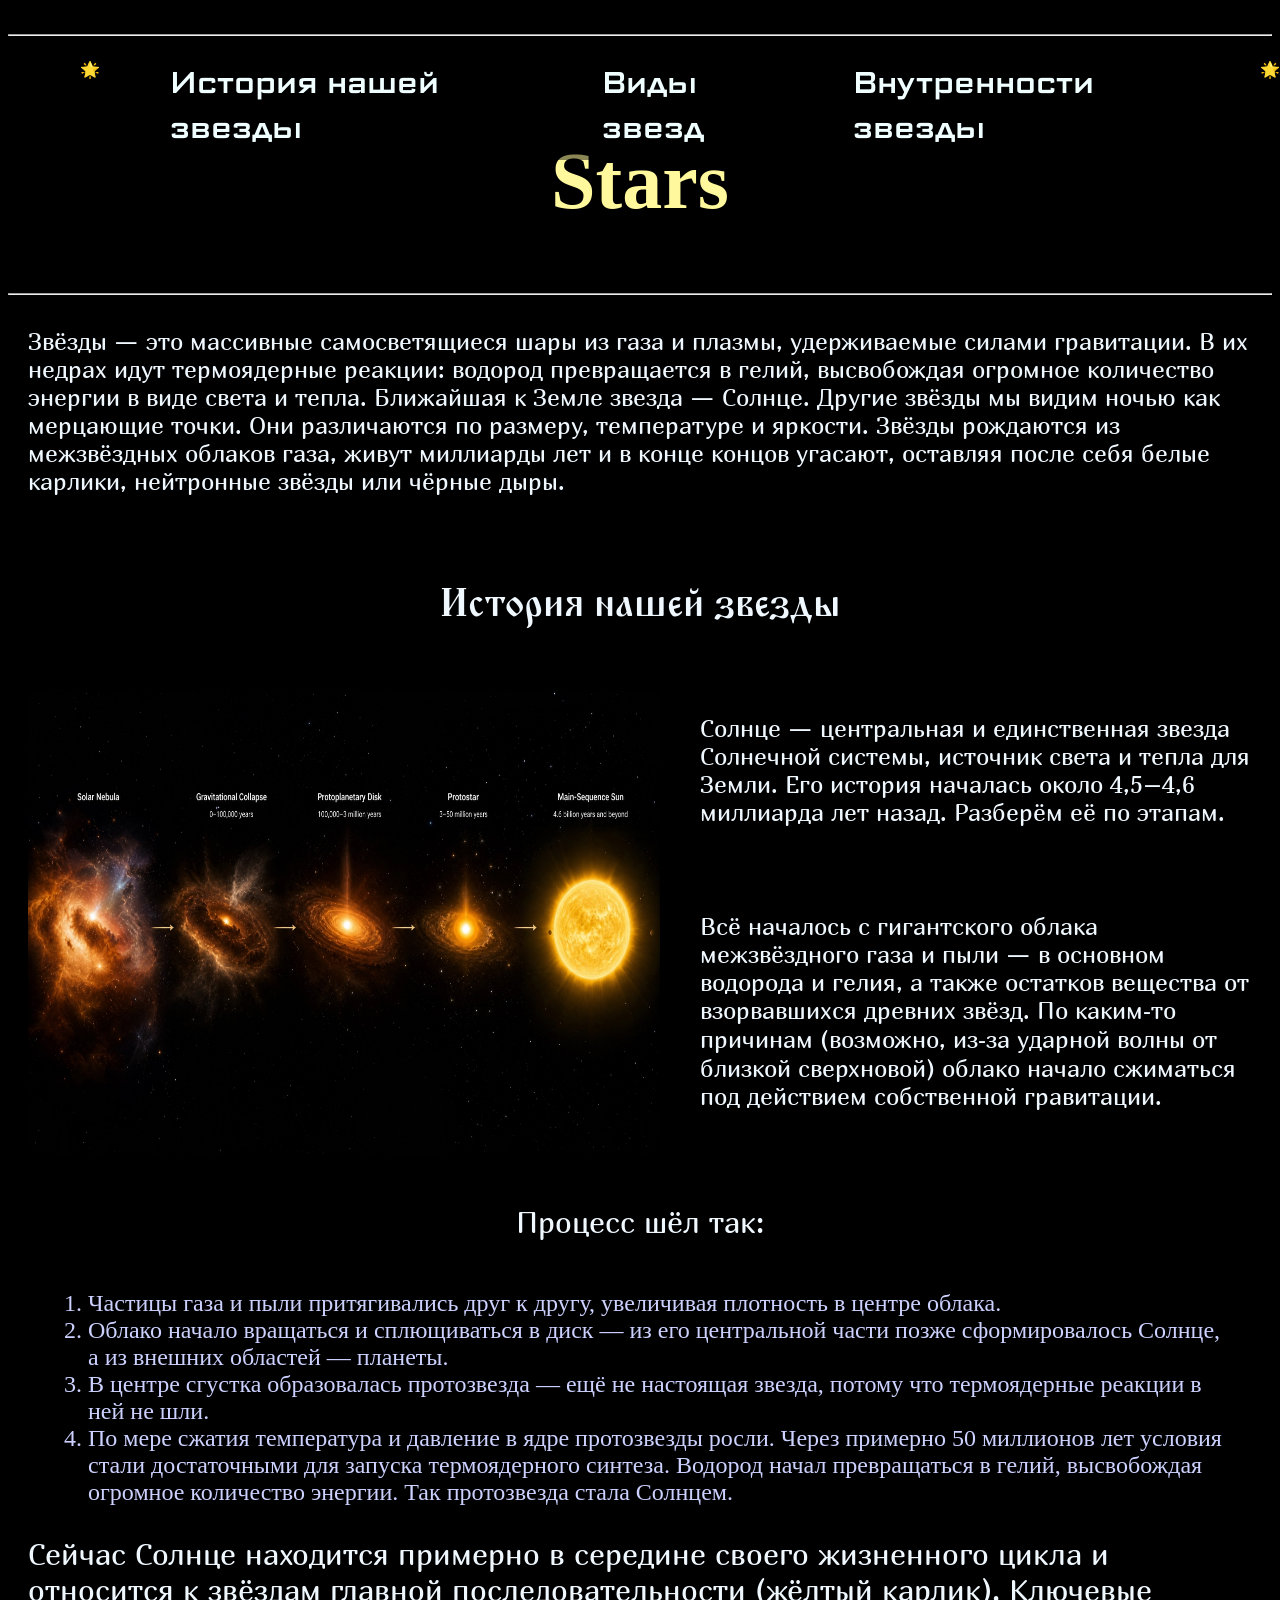
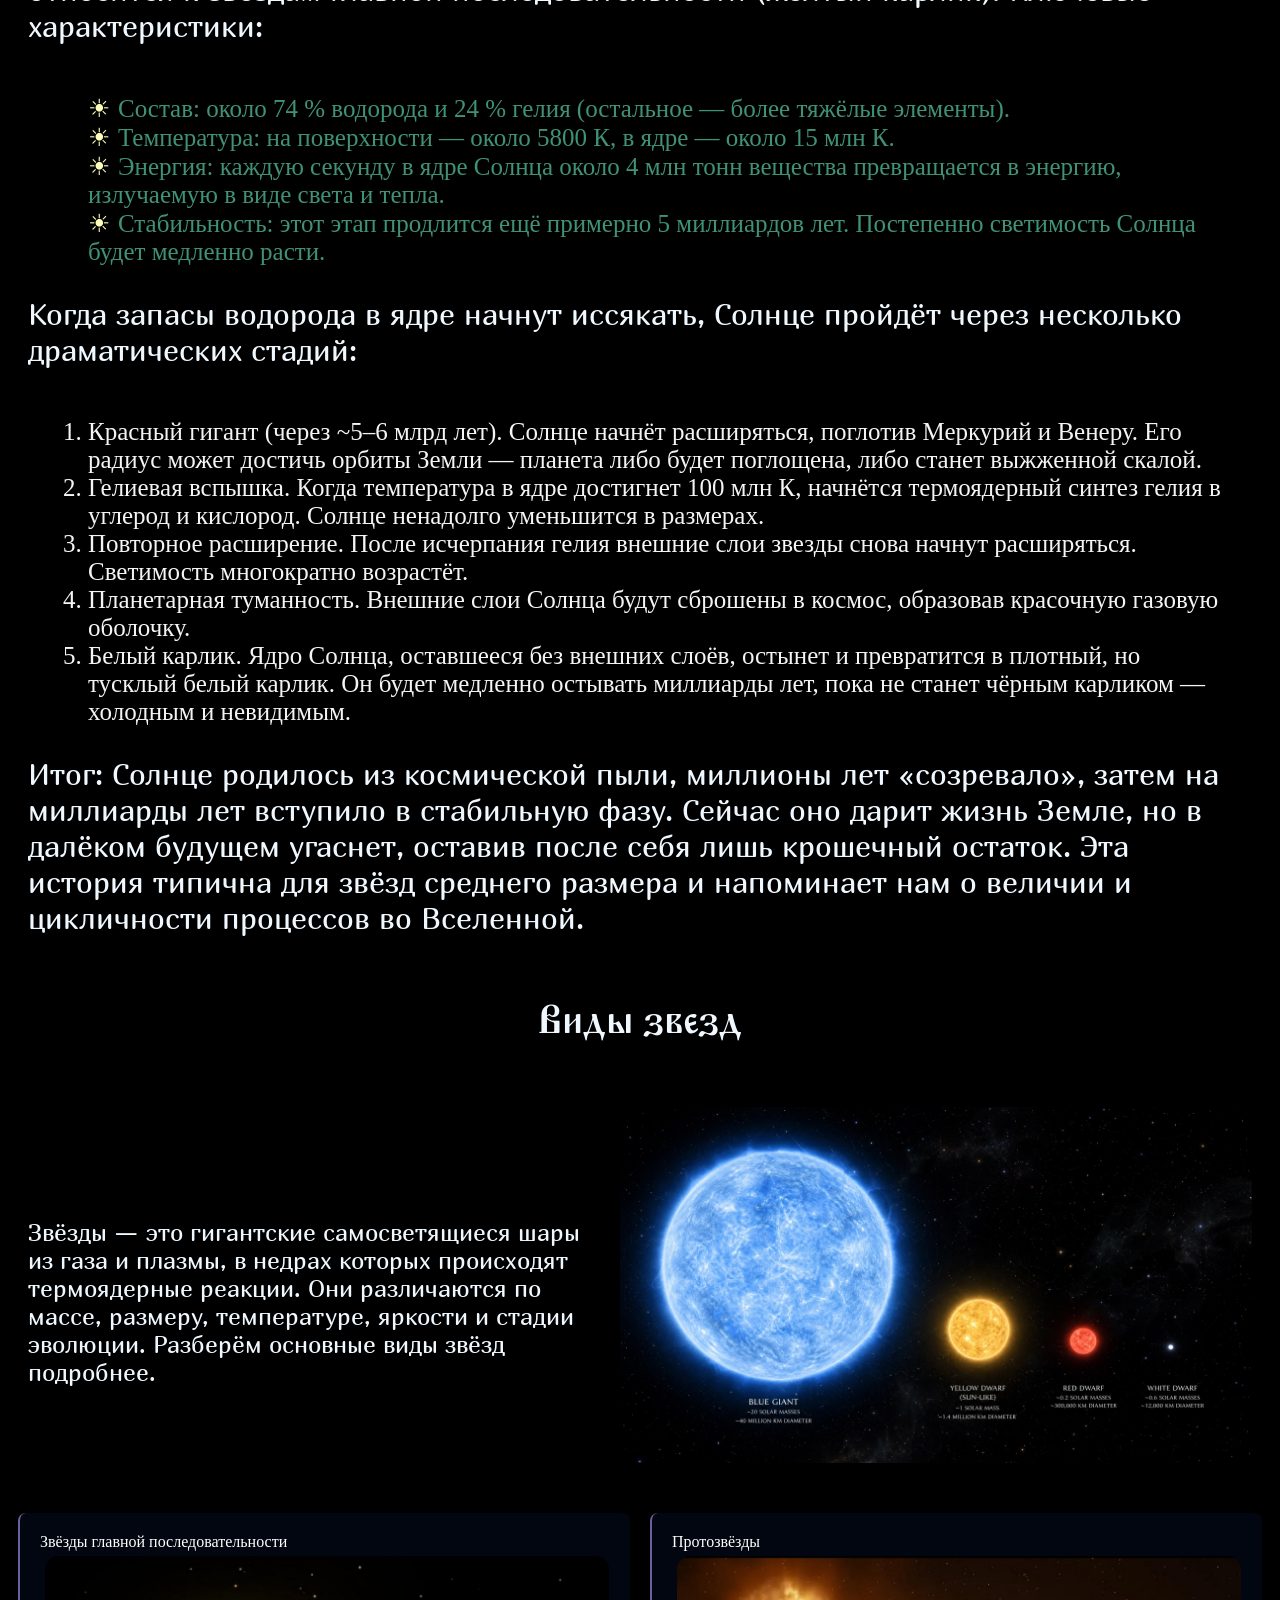
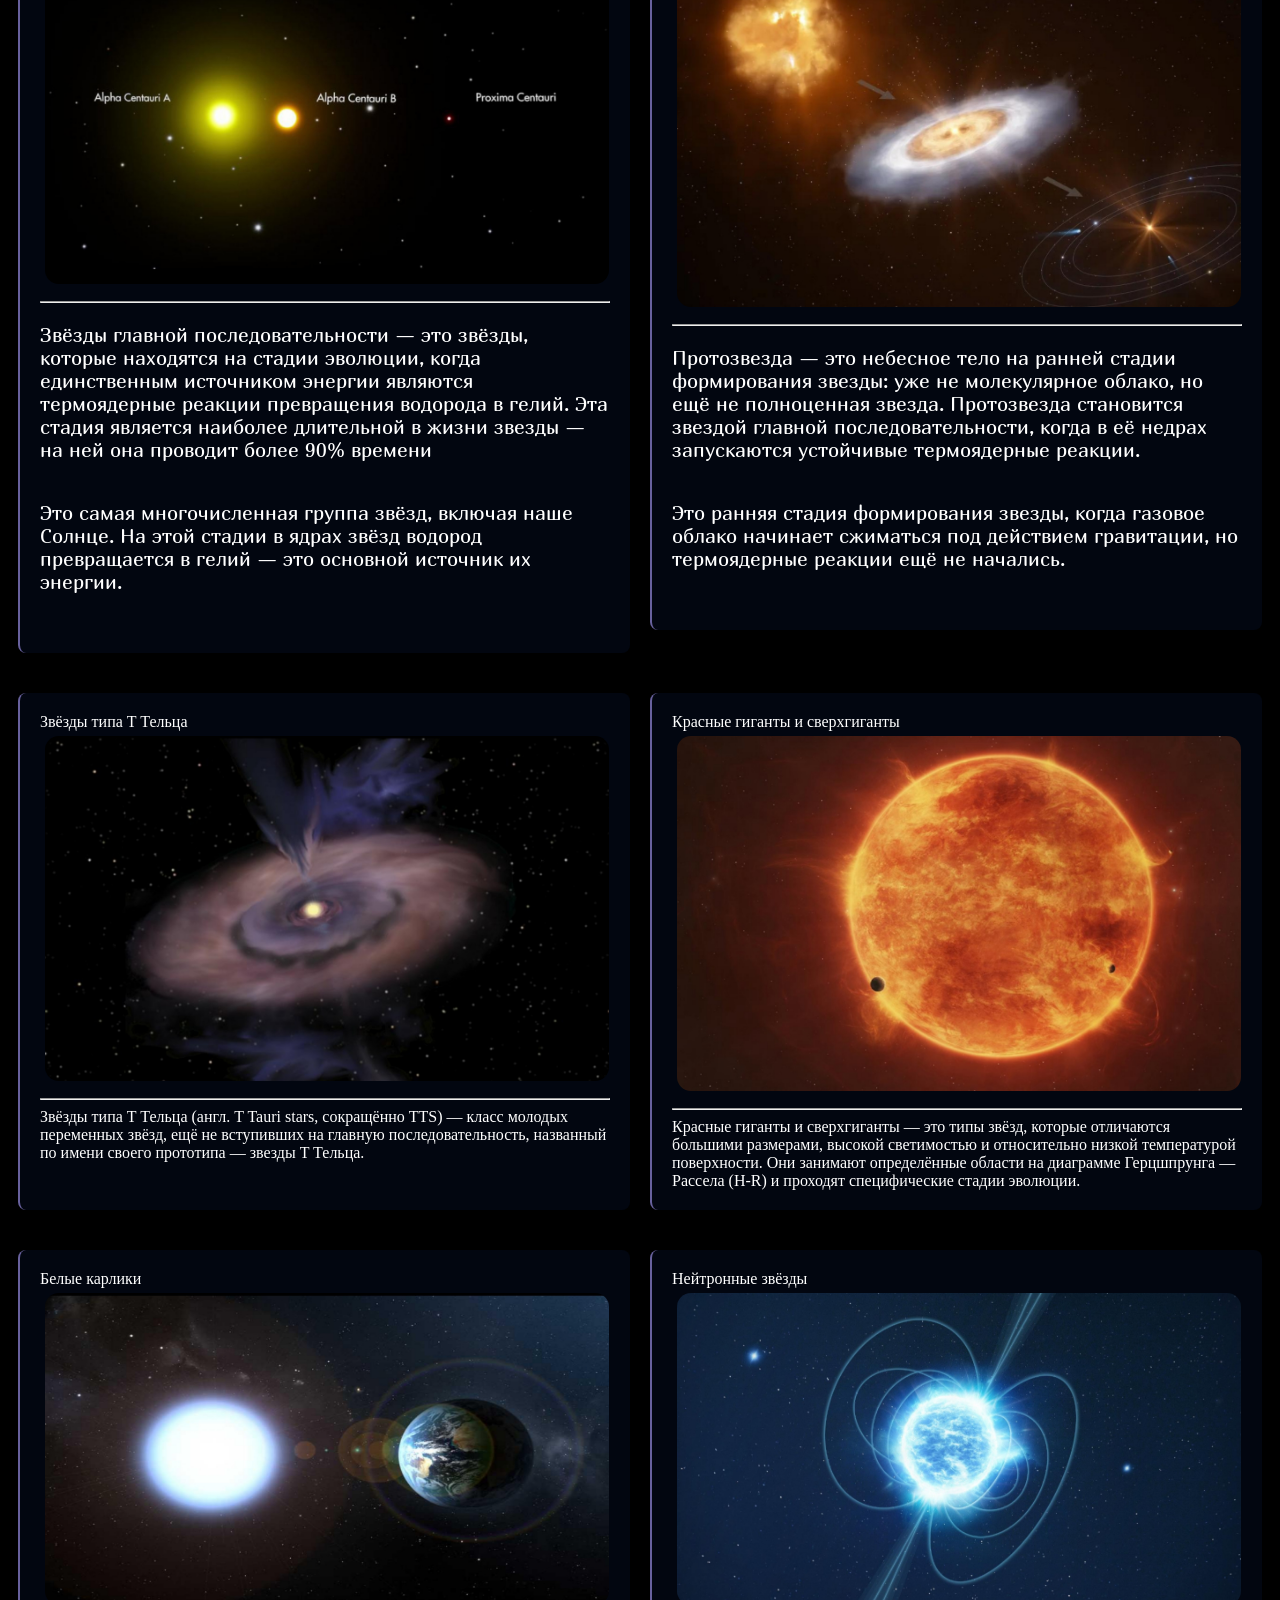
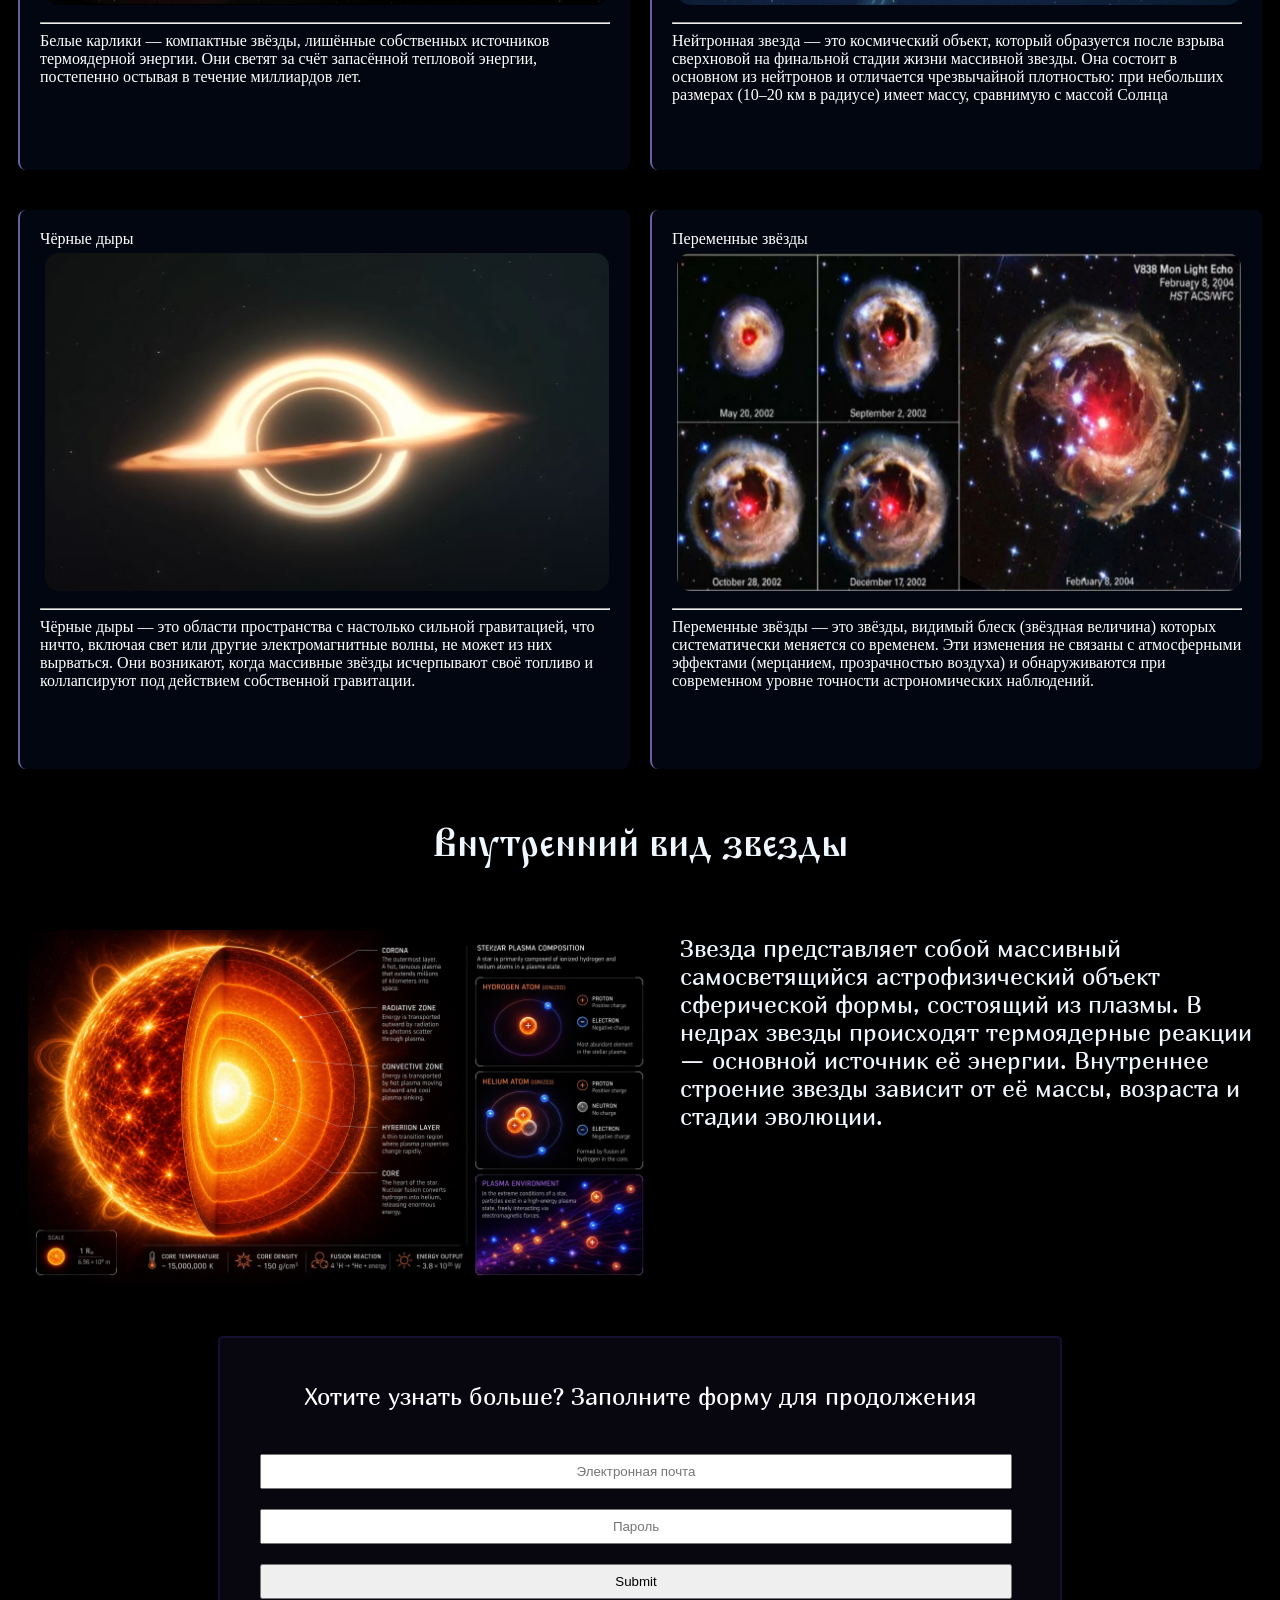
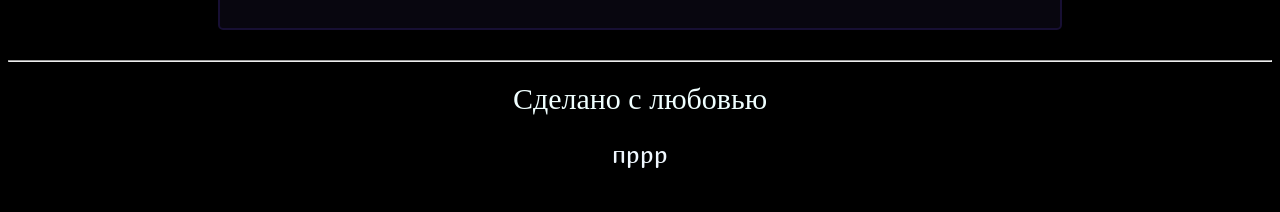
==== commit bf9326d9: "Update index.html" ====
--- a/index.html
+++ b/index.html
@@ -144,7 +144,7 @@
         </div>
          <div class="card2">
             Красные гиганты и сверхгиганты
-            <img class="newimg2" src=ElgtOARUM84dcflhwmj2lpYddc2DJKnj8_bKwoavaB4TQGeCgwqU-_B1W___aTNkYBCsntfZ85E8VI-wJX6csglR.jpg" alt="красные гиганты">
+            <img class="newimg2" src="ElgtOARUM84dcflhwmj2lpYddc2DJKnj8_bKwoavaB4TQGeCgwqU-_B1W___aTNkYBCsntfZ85E8VI-wJX6csglR.jpg" alt="красные гиганты">
              <br> <hr>
             Красные гиганты и сверхгиганты — это типы звёзд, которые отличаются большими размерами, высокой светимостью и относительно низкой температурой поверхности. Они занимают определённые области на диаграмме Герцшпрунга — Рассела (H-R) и проходят специфические стадии эволюции.
         </div>
